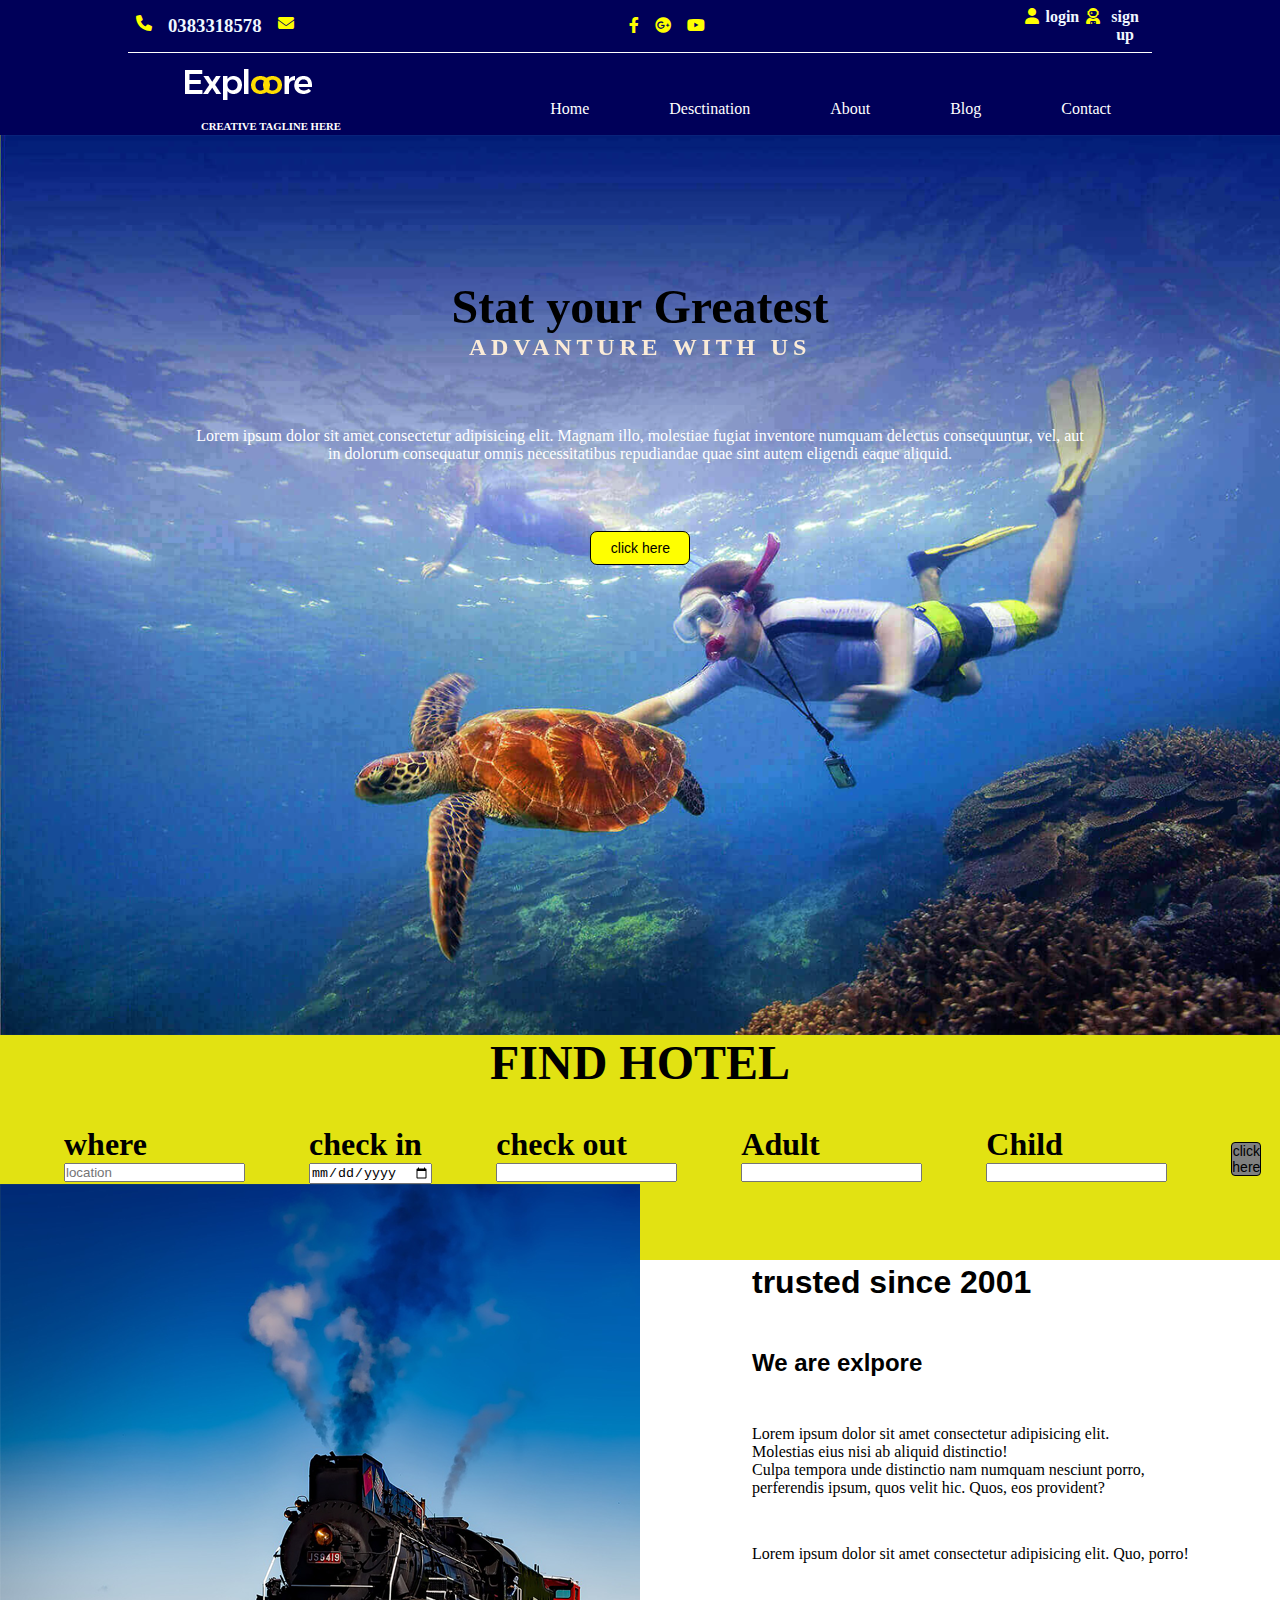
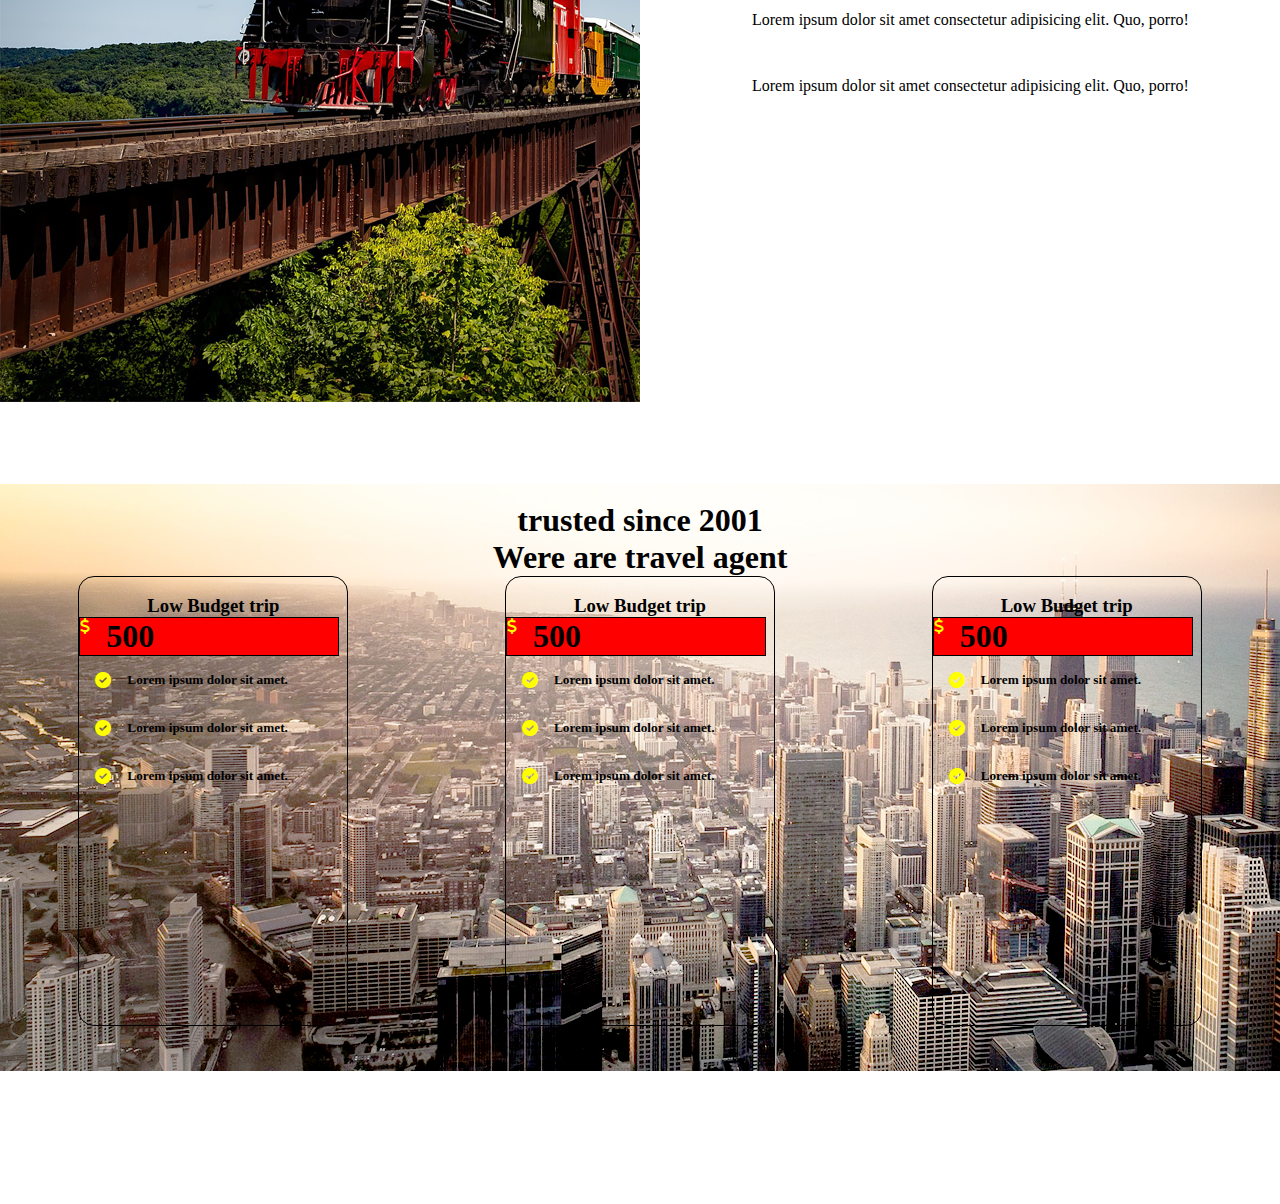
==== index.html @ 26b33b40 "premier projet" ====
<!DOCTYPE html>
<html lang="en">
<head>
    <meta charset="UTF-8">
    <meta name="viewport" content="width=device-width, initial-scale=1.0">
    <title>Agence du Voyage</title>
    <link rel="stylesheet" href="style .css" type="text/css">
    <link rel="stylesheet" href="font/css/all.css">
    <link rel="stylesheet" href="Aos/dist/aos.css">
</head>
<body>
    <nav>
        <div class="contenu1">
            <div class="mialy">
                <div class="une">
                    <i class="fas fa-phone "></i>
                    <h3 class="white">0383318578</h3>
                </div>
                <div class="une">
                    <i class="fas far fa-envelope "></i>
                    <h3 class="white"></h3>
                </div>
            </div>
            <div class="maily">
                <div class="une1">
                    <div class="element">
                        <ul class="nav-icons">
                            <li><i class="fab fab fa-facebook-f"></i></li>
                            <li><i class="fab fab fa-google-plus"></i></li>
                            <li><i class="fab fa-youtube"></i></li>
                        </ul>
                    </div>
                    <div class="logon">
                        <i class="fas fa-user"></i>
                        <h4>login</h4>
                        <i class="fas fa-user-astronaut"></i>
                        <h4>sign up</h4>
                    </div>
                </div>    
            </div>
        </div>
        <div class="bar-denaigation">
            <div class="logo">
                <img src="./images/logo.png" alt=""><br>
                <h6>CREATIVE TAGLINE HERE</h6>
            </div>
            <ul class="link">
                <li><a href="" class="link-oo">Home</a></li>
                <li><a href="" class="link-oo">Desctination</a></li>
                <li><a href="" class="link-oo">About</a></li>
                <li><a href="" class="link-oo">Blog</a></li>
                <li><a href="" class="link-oo">Contact</a></li>
            </ul>
        </div>
    </nav>
    <header>
        <div class="content">
        <div data-aos="zoom-in">
            <h1 class="head">Stat your Greatest</h1>
        </div>
        <div data-aos="fade-up-right">
            <h2 class="head-2">ADVANTURE WITH US</h2><br>
        </div>

            <p class="text">Lorem ipsum dolor sit amet consectetur adipisicing elit. Magnam illo, molestiae fugiat inventore numquam delectus consequuntur, vel, aut in dolorum consequatur omnis necessitatibus repudiandae quae sint autem eligendi eaque aliquid.</p>
            <button class="clik">click here</button>
        </div>
    </header>
<div class="section">
    <div class="title">
        <h1>FIND HOTEL</h1>
    </div><br><br>
    <div class="sous-titre">
        <div>
            <h1>where</h1>
            <input type="text" placeholder="location">
        </div>
        <div>
            <h1>check in</h1>
            <input type="date" name="" id="">
        </div>
        <div>
            <h1>check out</h1>
            <input type="datetime" name="" id="">
        </div>
        <div>
            <h1>Adult</h1>
            <input type="text" name="" id=""> 
        </div>
        <div>
            <h1>Child</h1>
            <input type="text" name="" id="">
        </div>
        <button class="click">click here</button>
    </div>
    <div class="par1">
        <div class="photo"></div>

        <div class="entier">
            <div class="tay">
            <h1 class="titr">trusted since 2001</h1>
            <h2 class="titr">We are exlpore</h2>
            <p>Lorem ipsum dolor sit amet consectetur adipisicing elit. <br> Molestias eius nisi ab aliquid distinctio! <br> Culpa tempora unde distinctio nam numquam nesciunt porro, <br> perferendis ipsum, quos velit hic. Quos, eos provident?</p>
            <p>Lorem ipsum dolor sit amet consectetur adipisicing elit. Quo, porro!</p>
               <p>Lorem ipsum dolor sit amet consectetur adipisicing elit. Quo, porro!</p>
               <p>Lorem ipsum dolor sit amet consectetur adipisicing elit. Quo, porro!</p>
            </div>
        </div>
    </div>
<section class="tsongy">
    <div class="zavatra"><br>
        <div class="logoo">
            <h1>trusted since 2001</h1>
            <h1>Were are travel agent</h1>
        </div>
        <div class="carre">
            <div class="zaza">
                <i class="fas fa- car"></i>
                <h3>Low Budget trip</h3>
                <div class="vola">
                    <i class="fas fas fa-dollar-sign"></i>
                    <h1>500</h1>
                </div>
                <div class="paragraphe">
                    <i class="fa-sharp-doutone fa-solid fa-circle-check"></i>
                    <h5>Lorem ipsum dolor sit amet.</h5>
                </div> 
                <div class="paragraphe">
                    <i class="fa-sharp-doutone fa-solid fa-circle-check"></i>
                    <h5>Lorem ipsum dolor sit amet.</h5>
                </div> 
                <div class="paragraphe">
                    <i class="fa-sharp-doutone fa-solid fa-circle-check"></i>
                    <h5>Lorem ipsum dolor sit amet.</h5>
                </div> 
                
            </div>
            <div class="zaza">
                <i class="fas fa- car"></i>
                <h3>Low Budget trip</h3>
                <div class="vola">
                    <i class="fas fas fa-dollar-sign"></i>
                    <h1>500</h1>
                </div>
                <div class="paragraphe">
                    <i class="fa-sharp-doutone fa-solid fa-circle-check"></i>
                    <h5>Lorem ipsum dolor sit amet.</h5>
                </div> 
                <div class="paragraphe">
                    <i class="fa-sharp-doutone fa-solid fa-circle-check"></i>
                    <h5>Lorem ipsum dolor sit amet.</h5>
                </div> 
                <div class="paragraphe">
                    <i class="fa-sharp-doutone fa-solid fa-circle-check"></i>
                    <h5>Lorem ipsum dolor sit amet.</h5>
                </div> 
                    
            </div>
            <div class="zaza">
                <i class="fas fa- car"></i>
                <h3>Low Budget trip</h3>
                <div class="vola">
                    <i class="fas fas fa-dollar-sign"></i>
                    <h1>500</h1>
                </div>
                <div class="paragraphe">
                    <i class="fa-sharp-doutone fa-solid fa-circle-check"></i>
                    <h5>Lorem ipsum dolor sit amet.</h5>
    
                </div> 
                <div class="paragraphe">
                    <i class="fa-sharp-doutone fa-solid fa-circle-check"></i>
                    <h5>Lorem ipsum dolor sit amet.</h5>
    
                </div> 
                <div class="paragraphe">
                    <i class="fa-sharp-doutone fa-solid fa-circle-check"></i>
                    <h5>Lorem ipsum dolor sit amet.</h5>
    
                </div> 
            </div>
        </div>
    </div>
</section>
    <script src="Aos/dist/aos.js"></script>
    <script>
        AOS.init();
    </script>
</body>
</html
---- style .css ----
*{
    margin: 0;
    padding: 0;
    box-sizing: border-box;
}
nav{
    background: #000059;
    height: 15vh;
    padding: 0 10% 0 10%;
}
h6{
    color: white;display: flex;
    padding: 1rem; 
    display: flex;
}
i{
    color: yellow;
    font-size: 1rem;
}
.contenu1{
    padding:0.5rem;
    display: flex;
    flex-direction: row;
    align-items: center;
    border-bottom: 1px solid white;
}
.mialy{
    display: flex;
    flex-direction: row;
    width: 50%;
    gap: 1rem;
}
.white{
    color: aliceblue;
}
.une{
    display: flex;
    flex-direction: row;
    gap: 1rem;
    text-align: center;
    justify-content: space-around;
}
.une1{
    display: flex;
    align-items: center;
    text-align: center;
}
.element{
    display: flex;
    justify-content: space-around;
}
.nav-icons{
    display: flex;
    align-items: center;
    list-style: none;
    gap: 1rem;
}
.logon{
    margin-left: 20rem;
    gap: 0.4rem;
    color: aliceblue;
    display: flex;
}
.bar-denaigation{
    padding: 0 4% 0 4%;
    display: flex;
    flex-direction: row;
    align-items: center;
}
.logo{
    align-items: center;
    flex-direction: row;
    width: 50%;
    padding: 1rem;
}

.link{
    display: flex;
    list-style: none;
    gap: 5rem;
}
.link-oo{
    color:white;
    text-decoration: none;
}
header{
    background: url(./images/h-bg.png) no-repeat;
    height: 100vh;
    background-blend-mode: darken;
    background-size: cover;
    background-position-y: 100%;
}
.content{
    align-items: center;
    padding: 9rem;
}
.head{
    text-align: center;
    font-size: 3rem;
    color: black;
}
.head-2{
    text-align: center;
    font-size: 1.5rem;
    letter-spacing: 0.3rem;
    color: antiquewhite;
}
.text{
    text-align: center;
    color: white;
}
.clik{
    width: 100px;
    height: 34px;
    border: none;
    background: yellow;
    font-size: 14px;
    border-radius: 7px;
    cursor: pointer;
    transition: 0.5rem;
    margin: 2% 45%;
   border: 1px solid black;
}
.clik:hover{
    background: transparent;
    transition: 0.5rem;
    color: aqua;
}
.section{
    background: rgb(226, 226, 18);
    height: 25vh;
}
.title{
    text-align: center;
    font-size: 1.5rem;
}
.sous-titre{
    display: flex;
    gap: 4rem;
    padding: 0 5%;
}
.par1{
    display: flex;
    gap: 2rem;
}
.photo{
    background: url(./images/sec-3-img-1.png) no-repeat;
    width: 50%;
    height: 100vh;
}
.titr{
    margin-top: 3rem;
    font-family: 'Gill Sans', 'Gill Sans MT', Calibri, 'Trebuchet MS', sans-serif;
    margin: 3rem;
}
.tay{
    padding: 2rem;
}
ul{
    list-style: none;
}
p{
    color: black;
    font-size: 1rem;
    margin: 3rem;
}
.click{
    width: 300px;
    height: 34px;
    border: none;
    background: grey;
    font-size: 14px;
    border-radius: 4px;
    cursor: pointer;
    margin-top: 1rem;
    transition: 0.5rem;
    border:1px solid black ;
}
.click:hover{
    background:yellow ;
    transition: 0.5rem;
}
section{
    text-align: center;
    background: url(./images/sec-5-bg.png) no-repeat;
    height: 80vh;
    
}
.carre{
    justify-content: space-around;
}
.zaza{
    border: 1px solid black;
    height: 50vh;
    width: 270px;
    border-radius: 1rem;
}

.carre{
    display: flex;
}
.vola{
    display: flex;
    gap: 1em;
    border: 1px solid black;
    background-color: red;
    width: 260px;
    margin-right: 3rem;
}
.paragraphe{
    display: flex;
    padding: 1rem;
    gap: 1em;
}
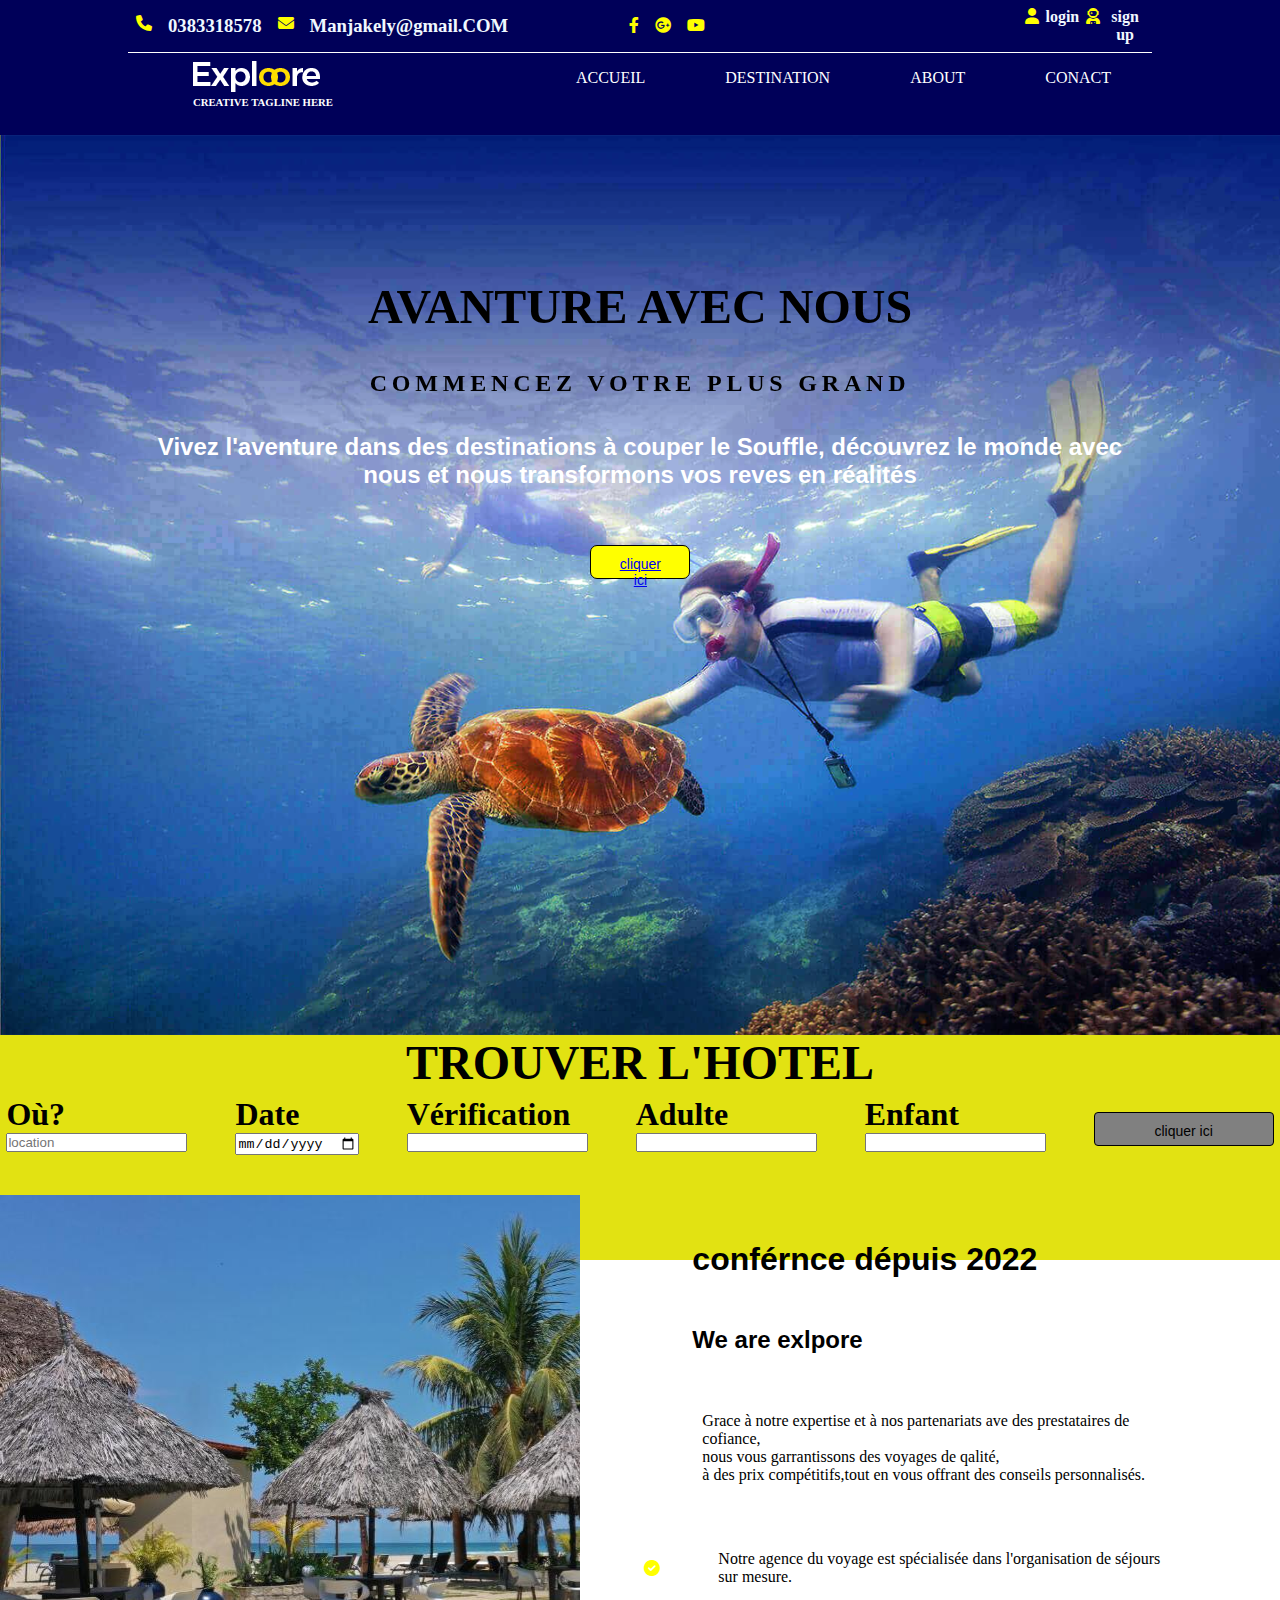
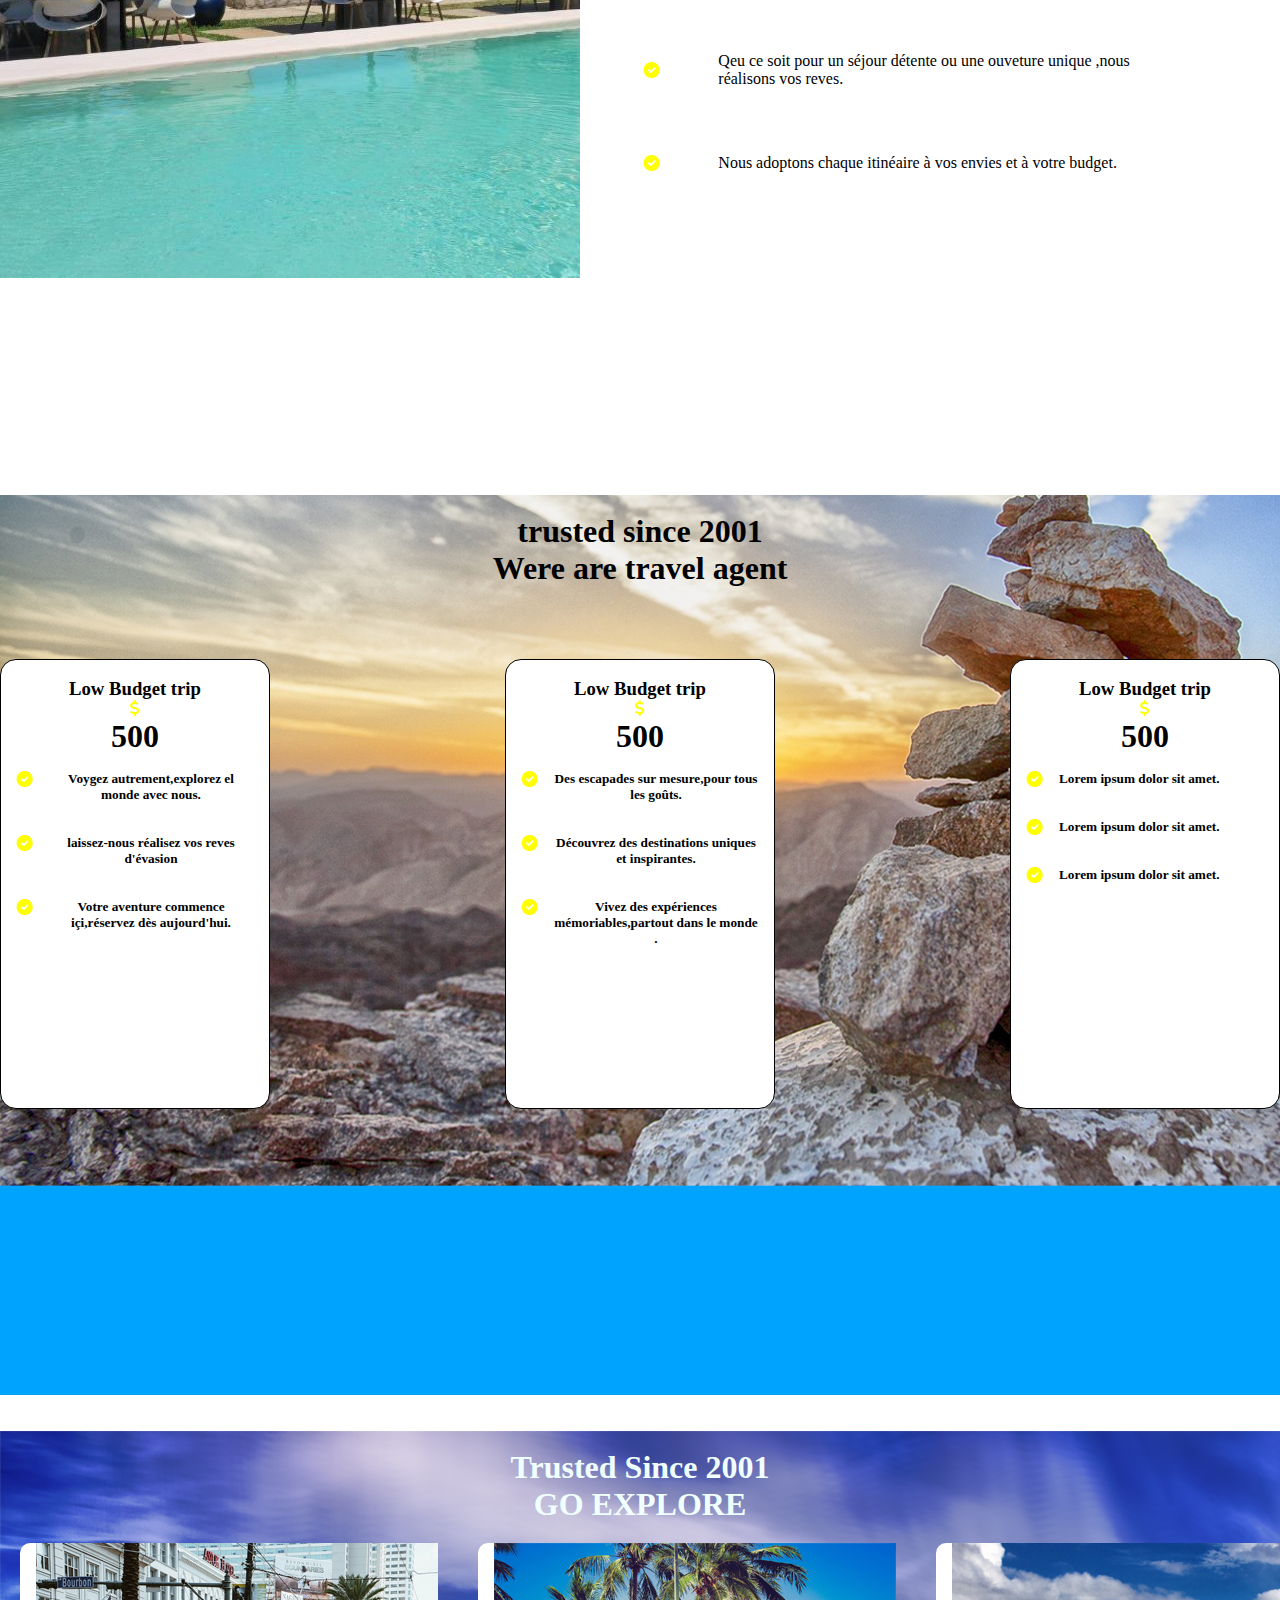
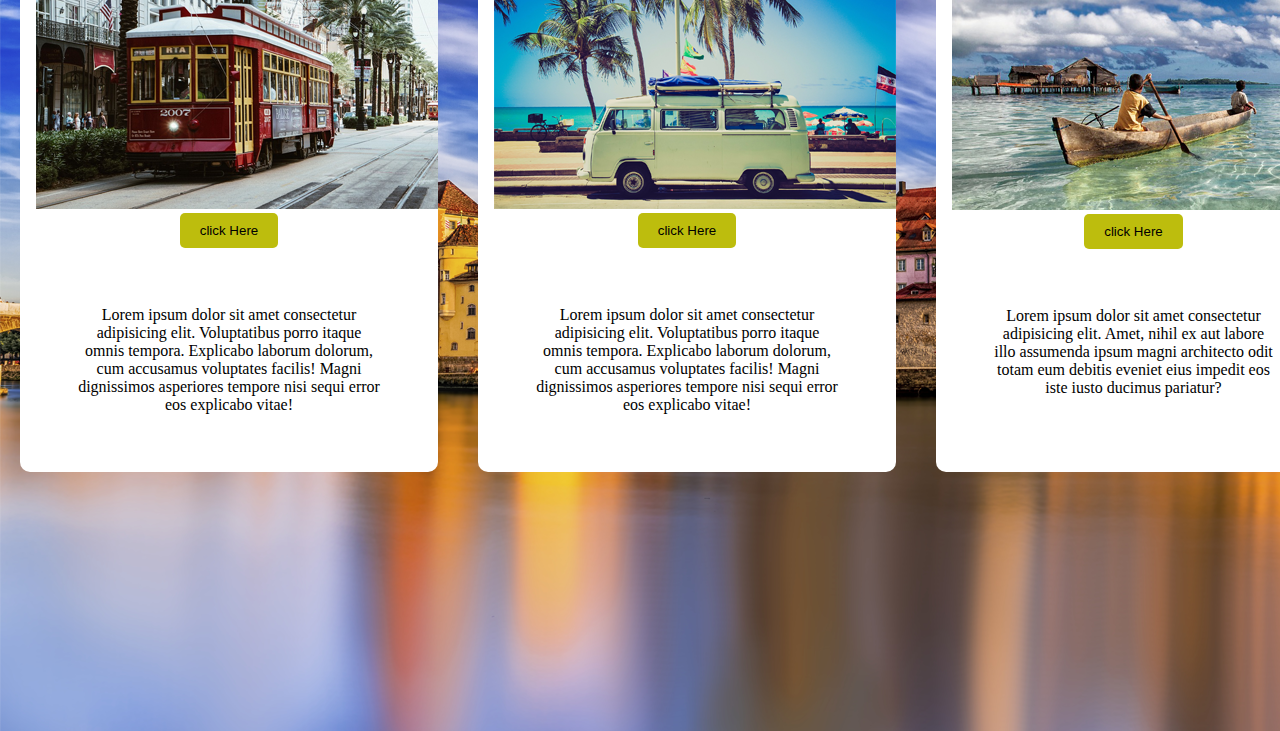
==== commit fb4d00f4: "projet" ====
--- a/index.html
+++ b/index.html
@@ -18,7 +18,7 @@
                 </div>
                 <div class="une">
                     <i class="fas far fa-envelope "></i>
-                    <h3 class="white"></h3>
+                    <h3 class="white">Manjakely@gmail.COM</h3>
                 </div>
             </div>
             <div class="maily">
@@ -42,79 +42,97 @@
         <div class="bar-denaigation">
             <div class="logo">
                 <img src="./images/logo.png" alt=""><br>
-                <h6>CREATIVE TAGLINE HERE</h6>
-            </div>
-            <ul class="link">
-                <li><a href="" class="link-oo">Home</a></li>
-                <li><a href="" class="link-oo">Desctination</a></li>
-                <li><a href="" class="link-oo">About</a></li>
-                <li><a href="" class="link-oo">Blog</a></li>
-                <li><a href="" class="link-oo">Contact</a></li>
-            </ul>
+                <h6 class="oo">CREATIVE TAGLINE HERE</h6>
+            </div>
+        
+           <div class="tt">
+               <ul class="link">
+                   <li><a href="" class="link-oo">ACCUEIL</a></li>
+                   <li><a href="destination.html" class="link-oo">DESTINATION</a></li>
+                   <li><a href="" class="link-oo">ABOUT</a></li>
+                   <li><a href="Contact.html" class="link-oo">CONACT</a></li>
+                </ul>
+            </div>
         </div>
     </nav>
-    <header>
-        <div class="content">
+ <header>
+    <div class="content">
         <div data-aos="zoom-in">
-            <h1 class="head">Stat your Greatest</h1>
-        </div>
+            <h1 class="head">AVANTURE AVEC NOUS</h1>
+        </div><br><br>
+
         <div data-aos="fade-up-right">
-            <h2 class="head-2">ADVANTURE WITH US</h2><br>
-        </div>
-
-            <p class="text">Lorem ipsum dolor sit amet consectetur adipisicing elit. Magnam illo, molestiae fugiat inventore numquam delectus consequuntur, vel, aut in dolorum consequatur omnis necessitatibus repudiandae quae sint autem eligendi eaque aliquid.</p>
-            <button class="clik">click here</button>
-        </div>
-    </header>
+            <h2 class="head-2">COMMENCEZ VOTRE PLUS GRAND</h2><br><br>
+        </div>
+            <h2 class="text">Vivez l'aventure dans des destinations à couper le Souffle,
+                découvrez le monde avec nous et nous transformons vos reves en réalités</h2><br><br>
+            <button class="clik"><a href="destination.html">cliquer ici</a></button>
+    </div>
+</header>
 <div class="section">
     <div class="title">
-        <h1>FIND HOTEL</h1>
-    </div><br><br>
-    <div class="sous-titre">
-        <div>
-            <h1>where</h1>
+        <h1>TROUVER L'HOTEL</h1>
+    </div>
+    <div class="sous-titre0">
+        <div>
+            <h1>Où?</h1>
             <input type="text" placeholder="location">
         </div>
         <div>
-            <h1>check in</h1>
+            <h1>Date</h1>
             <input type="date" name="" id="">
         </div>
         <div>
-            <h1>check out</h1>
+            <h1>Vérification</h1>
             <input type="datetime" name="" id="">
         </div>
         <div>
-            <h1>Adult</h1>
+            <h1>Adulte</h1>
             <input type="text" name="" id=""> 
         </div>
         <div>
-            <h1>Child</h1>
+            <h1>Enfant</h1>
             <input type="text" name="" id="">
         </div>
-        <button class="click">click here</button>
+        <button class="click">cliquer ici</button>
     </div>
     <div class="par1">
         <div class="photo"></div>
 
         <div class="entier">
-            <div class="tay">
-            <h1 class="titr">trusted since 2001</h1>
-            <h2 class="titr">We are exlpore</h2>
-            <p>Lorem ipsum dolor sit amet consectetur adipisicing elit. <br> Molestias eius nisi ab aliquid distinctio! <br> Culpa tempora unde distinctio nam numquam nesciunt porro, <br> perferendis ipsum, quos velit hic. Quos, eos provident?</p>
-            <p>Lorem ipsum dolor sit amet consectetur adipisicing elit. Quo, porro!</p>
-               <p>Lorem ipsum dolor sit amet consectetur adipisicing elit. Quo, porro!</p>
-               <p>Lorem ipsum dolor sit amet consectetur adipisicing elit. Quo, porro!</p>
-            </div>
-        </div>
-    </div>
-<section class="tsongy">
-    <div class="zavatra"><br>
+            <div class="sous-titre1">
+                <h1 class="titr">conférnce dépuis 2022</h1>
+                <h2 class="titr">We are exlpore</h2>
+            
+                <p>Grace à notre expertise et à nos partenariats ave des prestataires de cofiance,<br>
+                    nous vous garrantissons des voyages de qalité,<br>à des prix compétitifs,tout en vous offrant des conseils personnalisés.
+                <div class="sidecont">
+                    <div class="paragraphe2"> 
+                        <i class="fa-sharp-doutone fa-solid fa-circle-check"></i>
+                        <p>Notre agence du voyage est spécialisée dans l'organisation de séjours <br> sur mesure.</p>
+                    </div>
+                    <div class="paragraphe2"> 
+                    <i class="fa-sharp-doutone fa-solid fa-circle-check"></i>
+                    <p>Qeu ce soit pour un séjour détente ou une ouveture unique ,nous réalisons vos reves.</p>
+                    </div>
+                    <div class="paragraphe2"> 
+                    <i class="fa-sharp-doutone fa-solid fa-circle-check"></i>
+                    <p>Nous adoptons chaque itinéaire à vos envies et à votre budget.</p>
+                    </div>
+                </div>
+            </div>
+        </div>
+    </div>
+
+<section class="partie1">
+    <div class="objet"><br>
         <div class="logoo">
             <h1>trusted since 2001</h1>
             <h1>Were are travel agent</h1>
-        </div>
+        </div><br><br><br><br>
+
         <div class="carre">
-            <div class="zaza">
+            <div class="sous-titre3">
                 <i class="fas fa- car"></i>
                 <h3>Low Budget trip</h3>
                 <div class="vola">
@@ -123,19 +141,19 @@
                 </div>
                 <div class="paragraphe">
                     <i class="fa-sharp-doutone fa-solid fa-circle-check"></i>
-                    <h5>Lorem ipsum dolor sit amet.</h5>
-                </div> 
-                <div class="paragraphe">
-                    <i class="fa-sharp-doutone fa-solid fa-circle-check"></i>
-                    <h5>Lorem ipsum dolor sit amet.</h5>
-                </div> 
-                <div class="paragraphe">
-                    <i class="fa-sharp-doutone fa-solid fa-circle-check"></i>
-                    <h5>Lorem ipsum dolor sit amet.</h5>
+                    <h5>Voygez autrement,explorez el monde avec nous.</h5>
+                </div> 
+                <div class="paragraphe">
+                    <i class="fa-sharp-doutone fa-solid fa-circle-check"></i>
+                    <h5>laissez-nous réalisez vos reves d'évasion </h5>
+                </div> 
+                <div class="paragraphe">
+                    <i class="fa-sharp-doutone fa-solid fa-circle-check"></i>
+                    <h5>Votre aventure commence içi,réservez dès aujourd'hui.</h5>
                 </div> 
                 
             </div>
-            <div class="zaza">
+            <div class="sous-titre3">
                 <i class="fas fa- car"></i>
                 <h3>Low Budget trip</h3>
                 <div class="vola">
@@ -144,19 +162,19 @@
                 </div>
                 <div class="paragraphe">
                     <i class="fa-sharp-doutone fa-solid fa-circle-check"></i>
-                    <h5>Lorem ipsum dolor sit amet.</h5>
-                </div> 
-                <div class="paragraphe">
-                    <i class="fa-sharp-doutone fa-solid fa-circle-check"></i>
-                    <h5>Lorem ipsum dolor sit amet.</h5>
-                </div> 
-                <div class="paragraphe">
-                    <i class="fa-sharp-doutone fa-solid fa-circle-check"></i>
-                    <h5>Lorem ipsum dolor sit amet.</h5>
+                    <h5>Des escapades sur mesure,pour tous les goûts.</h5>
+                </div> 
+                <div class="paragraphe">
+                    <i class="fa-sharp-doutone fa-solid fa-circle-check"></i>
+                    <h5>Découvrez des destinations uniques et inspirantes.</h5>
+                </div> 
+                <div class="paragraphe">
+                    <i class="fa-sharp-doutone fa-solid fa-circle-check"></i>
+                    <h5>Vivez des expériences mémoriables,partout dans le monde .</h5>
                 </div> 
                     
             </div>
-            <div class="zaza">
+            <div class="sous-titre3">
                 <i class="fas fa- car"></i>
                 <h3>Low Budget trip</h3>
                 <div class="vola">
@@ -166,22 +184,68 @@
                 <div class="paragraphe">
                     <i class="fa-sharp-doutone fa-solid fa-circle-check"></i>
                     <h5>Lorem ipsum dolor sit amet.</h5>
-    
                 </div> 
                 <div class="paragraphe">
                     <i class="fa-sharp-doutone fa-solid fa-circle-check"></i>
                     <h5>Lorem ipsum dolor sit amet.</h5>
-    
                 </div> 
                 <div class="paragraphe">
                     <i class="fa-sharp-doutone fa-solid fa-circle-check"></i>
                     <h5>Lorem ipsum dolor sit amet.</h5>
-    
-                </div> 
-            </div>
-        </div>
-    </div>
-</section>
+                </div> 
+            </div>
+        </div>
+    </div>
+</section><br><br>
+
+<section class="partie2">
+    <div class="objet"><br>
+        <div class="logo3">
+            <h1>Trusted Since 2001</h1>
+            <h1>GO EXPLORE</h1>
+        </div>
+
+          <div class="carre1">
+
+                <div class="card">
+                    <div class="IMAGES">
+                        <img src="images/sec-8-img-1.png" alt="">
+                    </div>
+                    <button>click Here</button>
+                    <p>Lorem ipsum dolor sit amet consectetur adipisicing elit. Voluptatibus porro itaque omnis tempora. Explicabo laborum dolorum,
+                         cum accusamus voluptates facilis! Magni dignissimos 
+                         asperiores tempore nisi sequi error eos explicabo vitae!
+                         
+                         </p>
+                </div> 
+
+                <div class="card">
+                    <div class="IMAGES">
+                       <img src="images/sec-8-img-2.png" alt="">
+                    </div>
+                    <button>click Here</button>
+                    <p>Lorem ipsum dolor sit amet consectetur adipisicing elit. Voluptatibus porro itaque omnis tempora. Explicabo laborum dolorum,
+                        cum accusamus voluptates facilis! Magni dignissimos 
+                        asperiores tempore nisi sequi error eos explicabo vitae!
+                        </p>
+                </div> 
+
+                <div class="card">
+                    <div class="IMAGES">
+                      <img src="images/sec-7-img-3.png" alt="">
+                    </div>
+                    <button>click Here</button>
+                    <p>Lorem ipsum dolor sit amet consectetur adipisicing elit.
+                         Amet, nihil ex aut labore illo assumenda ipsum magni architecto odit totam eum debitis 
+                         eveniet eius impedit eos iste iusto ducimus pariatur?</p>
+                </div> 
+            </div>
+            
+
+           
+
+
+
     <script src="Aos/dist/aos.js"></script>
     <script>
         AOS.init();
--- a/style .css
+++ b/style .css
@@ -69,11 +69,16 @@
 }
 .logo{
     align-items: center;
-    flex-direction: row;
     width: 50%;
-    padding: 1rem;
-}
-
+    padding: .5rem;
+}
+img{
+    margin-left: 1em;
+}
+.oo{
+    margin-top: -1rem;
+    margin-right: 9rem;
+}
 .link{
     display: flex;
     list-style: none;
@@ -103,11 +108,13 @@
     text-align: center;
     font-size: 1.5rem;
     letter-spacing: 0.3rem;
-    color: antiquewhite;
+    color:black;
 }
 .text{
     text-align: center;
     color: white;
+    font-family: 'Trebuchet MS', 'Lucida Sans Unicode', 'Lucida Grande', 
+    'Lucida Sans', Arial, sans-serif;
 }
 .clik{
     width: 100px;
@@ -134,17 +141,22 @@
     text-align: center;
     font-size: 1.5rem;
 }
+.sous-titre0{
+    display: flex;
+    gap: 3rem;
+    padding: .5%;
+}
 .sous-titre{
-    display: flex;
-    gap: 4rem;
-    padding: 0 5%;
+    gap: 3rem;
+    padding: .5%;
 }
 .par1{
     display: flex;
     gap: 2rem;
 }
 .photo{
-    background: url(./images/sec-3-img-1.png) no-repeat;
+    margin-top: 2.1rem;
+    background: url(./images/nosy\ be\ é.jpg) no-repeat;
     width: 50%;
     height: 100vh;
 }
@@ -153,9 +165,10 @@
     font-family: 'Gill Sans', 'Gill Sans MT', Calibri, 'Trebuchet MS', sans-serif;
     margin: 3rem;
 }
-.tay{
+.sous-titre1{
     padding: 2rem;
 }
+
 ul{
     list-style: none;
 }
@@ -176,39 +189,367 @@
     transition: 0.5rem;
     border:1px solid black ;
 }
+
 .click:hover{
     background:yellow ;
     transition: 0.5rem;
 }
+
 section{
     text-align: center;
-    background: url(./images/sec-5-bg.png) no-repeat;
-    height: 80vh;
     
 }
-.carre{
-    justify-content: space-around;
-}
-.zaza{
+
+
+.sous-titre3{
     border: 1px solid black;
     height: 50vh;
     width: 270px;
     border-radius: 1rem;
+    background: white;
 }
 
 .carre{
     display: flex;
-}
-.vola{
+    color:black;
+    justify-content: space-between;
+    
+
+}
+section{
+    background: url(./images/sec-7-bg-2.png)no-repeat;
+    height: 100vh;
+    
+}
+
+.argent{
     display: flex;
     gap: 1em;
     border: 1px solid black;
-    background-color: red;
+    background-color: yellow;
     width: 260px;
     margin-right: 3rem;
 }
+
 .paragraphe{
     display: flex;
     padding: 1rem;
     gap: 1em;
 }
+
+.tt{
+    margin-bottom: 30px;
+}
+
+.sidecont{
+    width: 100%;
+    display: flex;
+    flex-direction: column;
+}  
+.paragraphe2{
+    display: flex;
+    align-items: center;
+    margin-top: -50px;
+    padding: -10px;
+    line-height: px;
+}
+.partie2{
+    text-align: center;
+    background:url(images/sec-8-bg.png) no-repeat;
+    height: 100vh;
+}
+.logo3{
+    font-family: 'Times New Roman', Times, serif;
+    color: azure;
+}
+
+.carre2{
+    display: flex;
+}
+.sous-titre2{
+    
+    height: 50vh;
+    width: 280px;
+    border-radius: 1rem;
+    background: white;
+    justify-content: space-between; 
+    width: 280px;
+    border-radius: 1rem; 
+}
+
+.card{
+    background-color: white;
+    border-radius: 10px;
+    box-shadow: 0px 2px 5px rgba(0, 0,0, 0);
+    width:110%;
+    text-align: center;
+    margin: 20px;
+}
+
+
+button{
+    background: rgb(189, 189, 13);
+    color: black;
+    border: none;
+    padding: 10px 20px;
+    border-radius: 5px;
+}
+p{
+    padding: 10px;
+}
+.carre1{
+    display: flex;
+    justify-content: space-between;
+}
+
+.IMAGESS{
+    width: 100%;
+    height: 40vh;
+    background-size: cover;
+    background: url(./images/sec-8-img-1.png) no-repeat;
+    /* margin-left: 1em;
+    border-top-left-radius: 10px;
+    border-top-right-radius: 10px; */
+    display: inline;
+}
+
+.information{
+   display: flex;
+   text-align: center;
+   justify-content: space-between;
+   font-size: 10;
+   padding: 150px;
+   margin-top: 0px;
+   background:url(./images/h-bg.png)no-repeat;
+   
+} 
+
+.HH{
+    text-align: center;
+    padding:1.5rem;
+    color:green;
+    background-color: aqua;
+}
+.EE{
+    text-align: center;
+}
+.nosybe{
+
+    background:url(./sary/nosy.jpg)no-repeat;
+    color: aliceblue;
+    height: 100vh;
+    background-blend-mode: darken;
+    background-size: cover;
+}
+.txt{
+
+    color: white;
+    font-family: 'Trebuchet MS', 'Lucida Sans Unicode', 'Lucida Grande', 
+    'Lucida Sans', Arial, sans-serif;
+    padding: 200px;
+}
+
+
+.sar{
+    width: 550px;
+    height: 60vh;
+    display: flex;
+    justify-content: space-between;
+    margin: 40px;
+    padding-left: 50px;
+    
+}
+.ph{
+    font-family: 'Segoe UI', Tahoma, 
+    Geneva, Verdana, sans-serif;
+    text-align: center;
+    background: url(./images/sec-8-bg.png)no-repeat;
+    color: aliceblue;
+}
+.Majuga{
+    display: flex;
+    background: aqua;
+}
+.noo{
+    border-radius: 112px;
+
+    
+}
+.menu-gl{
+    display: flex;
+    grid-template-columns: 1fr 2fr;
+    background:url(./images/sec-8-bg.png)no-repeat;
+    justify-content: space-between;
+    box-shadow: inset;
+    height: 100vh;
+}
+.s{
+    border-radius: 2px;
+    width: 350px;
+    height: 70vh;
+    border: 1px solid black;
+    margin-top: 2rem;
+    padding: 1rem;
+    background: url(./images/nosy\ be.jpg) no-repeat;
+
+}
+.lk{
+    height: 35vh;
+    border-radius: 20px;
+    border: 2px solid white;
+    padding: 3rem 1rem;
+    background: url(./sary/ruins-of-manda\ fort.jpg)no-repeat;
+    background-size: cover;
+}
+.ll{
+    height: 35vh;
+    border-radius: 20px;
+    border: 2px solid white;
+    padding: 3rem 1rem;
+    background: url(./sary/joli\ ampefy.jpg)no-repeat;
+    background-size: cover;
+}
+.lm{
+    height: 35vh;
+    border-radius: 20px;
+    border: 2px solid wheat;
+    padding: 3rem 1rem;
+    background: url(./sary/bab.webp)no-repeat;
+    background-size: cover;
+}
+.sdd{
+    margin-left: 0.2rem;
+    font-family: Cambria, Cochin, Georgia, Times, 
+    'Times New Roman', serif;
+    color:antiquewhite;
+}
+.division{
+    display: flex;
+    margin: 0.5rem;
+    justify-content: space-between;
+}
+.entete{
+    text-align: center;
+    font-family: Cambria, Cochin, Georgia, Times,
+     'Times New Roman', serif;
+    text-decoration: dashed;
+}
+.toli{
+    display: flex;
+}
+.sa{
+    /* display: flex; */
+    gap: 1rem;
+}
+
+
+.destination {
+    background-color: #004080;
+    color: #fff;
+    padding: 0.5rem;
+    text-align: center;
+    transition: transform 0.5s ease-in-out;
+}
+
+.si {
+    font-size: 2.5rem;
+    margin-bottom: 1rem;
+}
+
+.rr {
+    font-size: 1.2rem;
+    font-weight: 300;
+    color: white;
+}
+
+/* Destinations */
+.destinations {
+    padding: 3rem 5%;
+    background: white;
+    /* background: black; */
+    height: 170vh;
+}
+
+.destinations h2 {
+    text-align: center;
+    font-size: 2rem;
+    color: #333;
+    margin-bottom: 2rem;
+}
+
+.destination-grid {
+    display: grid;
+    grid-template-columns: repeat(auto-fit, minmax(250px, 1fr));
+    gap: 2rem;
+}
+
+.destination-item {
+    border: 1px solid #ddd;
+    border-radius: 8px;
+    overflow: hidden;
+    box-shadow: 0 4px 8px rgba(0, 0, 0, 0.1);
+    transition: transform 0.3s ease-in-out;
+}
+
+.destination-item:hover {
+    transform: scale(1.05);
+}
+
+.destination-item img {
+    width: 100%;
+    height: 200px;
+    object-fit: cover;
+}
+
+.destination-item h3 {
+    padding: 1rem;
+    font-size: 1.5rem;
+    color: #004080;
+}
+
+.destination-item p {
+    padding: 0 1rem 1rem;
+    color: #555;
+    font-size: 1rem;
+    line-height: 1.5;
+}
+
+.price {
+    display: block;
+    font-size: 1.2rem;
+    font-weight: bold;
+    color: #ff6600;
+    padding: 0 1rem 1rem;
+    text-align: right;
+}
+
+/* Pied de page */
+/* Style des boutons dans les destinations */
+.destination-actions {
+    display: flex;
+    justify-content: space-between;
+    padding: 1rem;
+}
+
+.btn-book, .btn-info {
+    text-decoration: none;
+    padding: 0.8rem 1.5rem;
+    background-color: #ff6600; /* Couleur pour "Réservez maintenant" */
+    color: white;
+    border-radius: 5px;
+    font-weight: bold;
+    transition: background-color 0.3s;
+}
+
+.btn-book:hover, .btn-info:hover {
+    background-color: #e65c00;
+}
+
+.btn-info {
+    background-color: #004080; /* Couleur pour "Plus d'infos" */
+}
+
+.btn-info:hover {
+    background-color: #003366;
+}
+
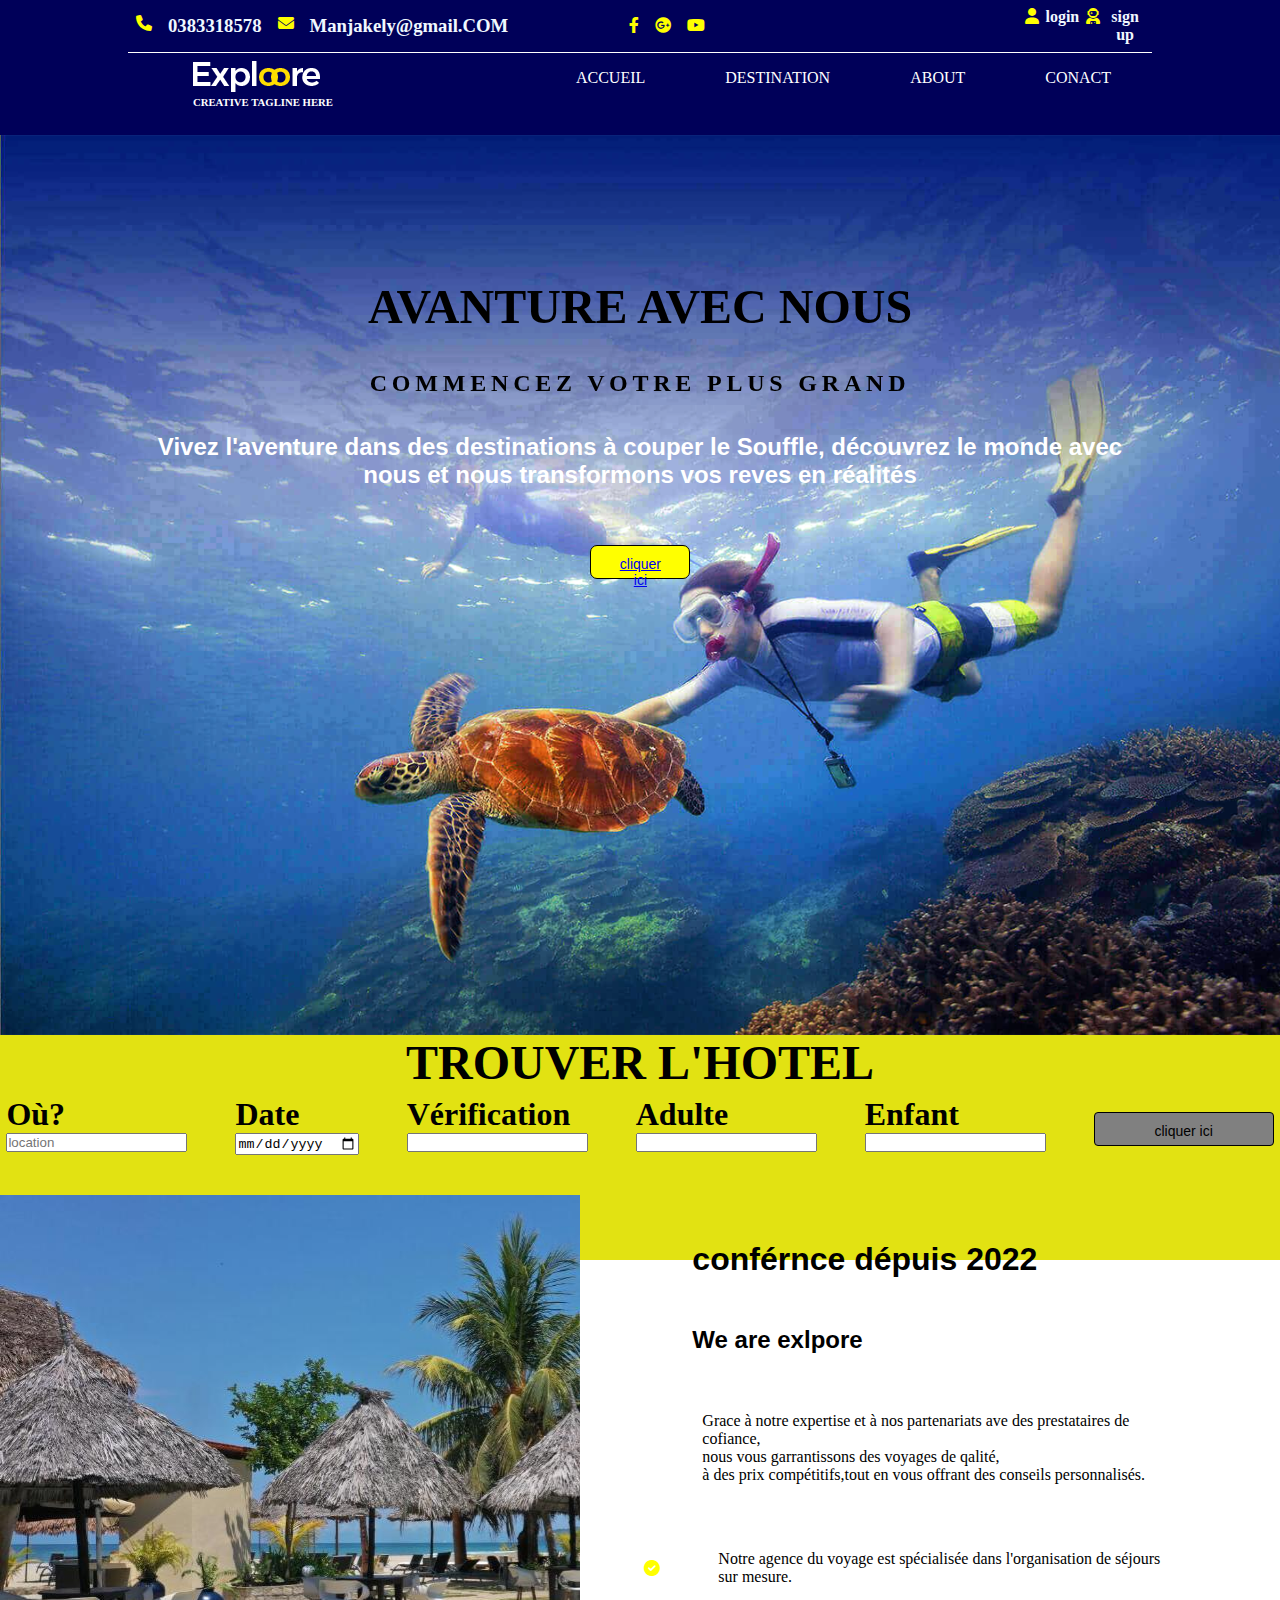
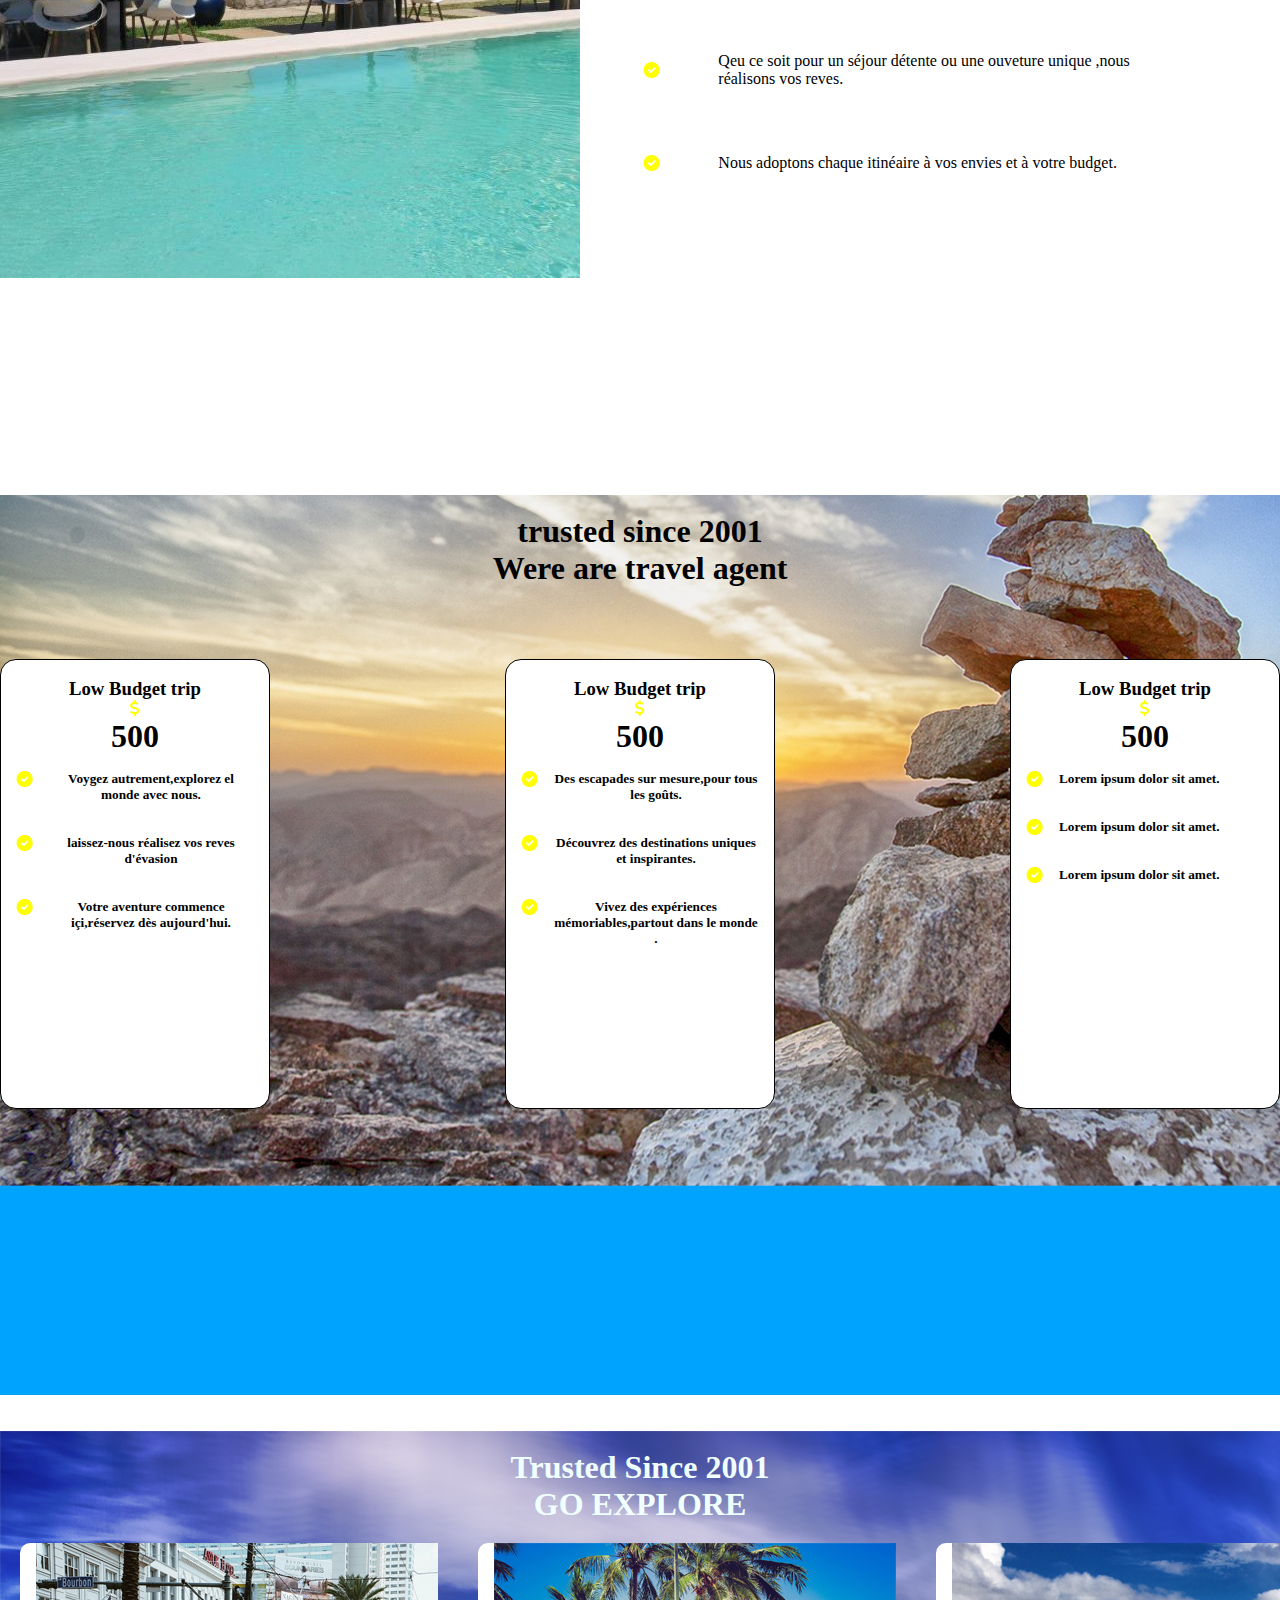
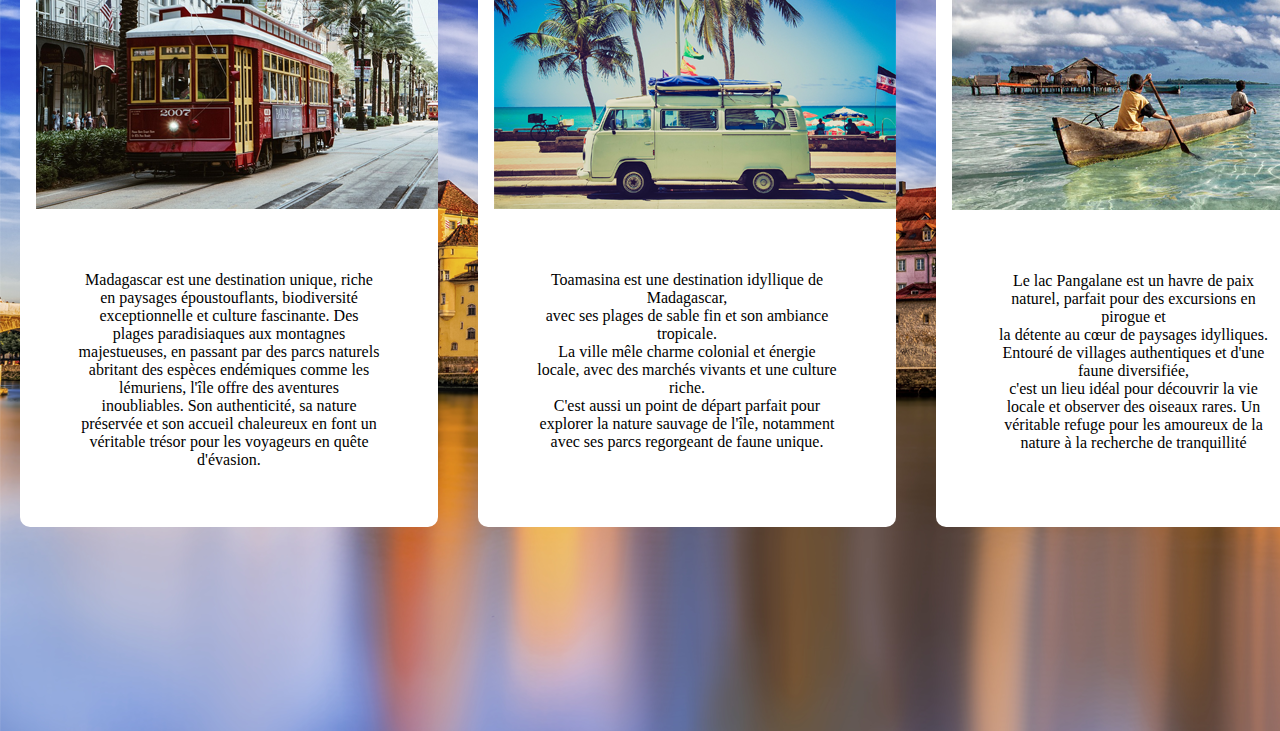
==== commit 451486e6: "deuxième modofication" ====
--- a/index.html
+++ b/index.html
@@ -210,34 +210,33 @@
                 <div class="card">
                     <div class="IMAGES">
                         <img src="images/sec-8-img-1.png" alt="">
-                    </div>
-                    <button>click Here</button>
-                    <p>Lorem ipsum dolor sit amet consectetur adipisicing elit. Voluptatibus porro itaque omnis tempora. Explicabo laborum dolorum,
-                         cum accusamus voluptates facilis! Magni dignissimos 
-                         asperiores tempore nisi sequi error eos explicabo vitae!
-                         
-                         </p>
+                     </div>   
+                    <p>Madagascar est une destination unique, riche en paysages époustouflants, biodiversité exceptionnelle et culture fascinante. Des plages paradisiaques aux montagnes majestueuses, en passant par des parcs naturels abritant des espèces endémiques comme les lémuriens, l'île offre des aventures inoubliables.
+                         Son authenticité, sa nature préservée et son accueil chaleureux en font un véritable trésor pour les voyageurs en quête d'évasion. </p>
                 </div> 
 
                 <div class="card">
                     <div class="IMAGES">
                        <img src="images/sec-8-img-2.png" alt="">
                     </div>
-                    <button>click Here</button>
-                    <p>Lorem ipsum dolor sit amet consectetur adipisicing elit. Voluptatibus porro itaque omnis tempora. Explicabo laborum dolorum,
-                        cum accusamus voluptates facilis! Magni dignissimos 
-                        asperiores tempore nisi sequi error eos explicabo vitae!
-                        </p>
+                    <p>Toamasina est une destination idyllique de Madagascar,
+                        <br> avec ses plages de sable fin et son ambiance tropicale.
+                        <br> La ville mêle charme colonial et énergie locale, avec des marchés vivants
+                         et une culture riche. <br>
+                        C'est aussi un point de départ parfait pour explorer la nature sauvage de l'île,
+                         notamment avec ses parcs regorgeant de faune unique. </p>
                 </div> 
 
                 <div class="card">
                     <div class="IMAGES">
                       <img src="images/sec-7-img-3.png" alt="">
                     </div>
-                    <button>click Here</button>
-                    <p>Lorem ipsum dolor sit amet consectetur adipisicing elit.
-                         Amet, nihil ex aut labore illo assumenda ipsum magni architecto odit totam eum debitis 
-                         eveniet eius impedit eos iste iusto ducimus pariatur?</p>
+                    <p>Le lac Pangalane est un havre de paix naturel, 
+                        parfait pour des excursions en pirogue et <br>la détente au cœur de paysages idylliques. <br>
+                         Entouré de villages authentiques et d'une faune diversifiée, <br> 
+                        c'est un lieu idéal pour découvrir la vie locale et observer des oiseaux rares.
+                         Un véritable refuge pour les amoureux de 
+                         la nature à la recherche de tranquillité</p>
                 </div> 
             </div>
             
--- a/style .css
+++ b/style .css
@@ -278,12 +278,13 @@
 }
 
 .card{
-    background-color: white;
+    background-color:white;
     border-radius: 10px;
     box-shadow: 0px 2px 5px rgba(0, 0,0, 0);
     width:110%;
     text-align: center;
     margin: 20px;
+    display: inline-block;
 }
 
 
@@ -304,13 +305,13 @@
 
 .IMAGESS{
     width: 100%;
-    height: 40vh;
+    height: 4vh;
     background-size: cover;
     background: url(./images/sec-8-img-1.png) no-repeat;
     /* margin-left: 1em;
     border-top-left-radius: 10px;
     border-top-right-radius: 10px; */
-    display: inline;
+    display:flex;
 }
 
 .information{
@@ -320,10 +321,7 @@
    font-size: 10;
    padding: 150px;
    margin-top: 0px;
-   background:url(./images/h-bg.png)no-repeat;
-   
 } 
-
 .HH{
     text-align: center;
     padding:1.5rem;
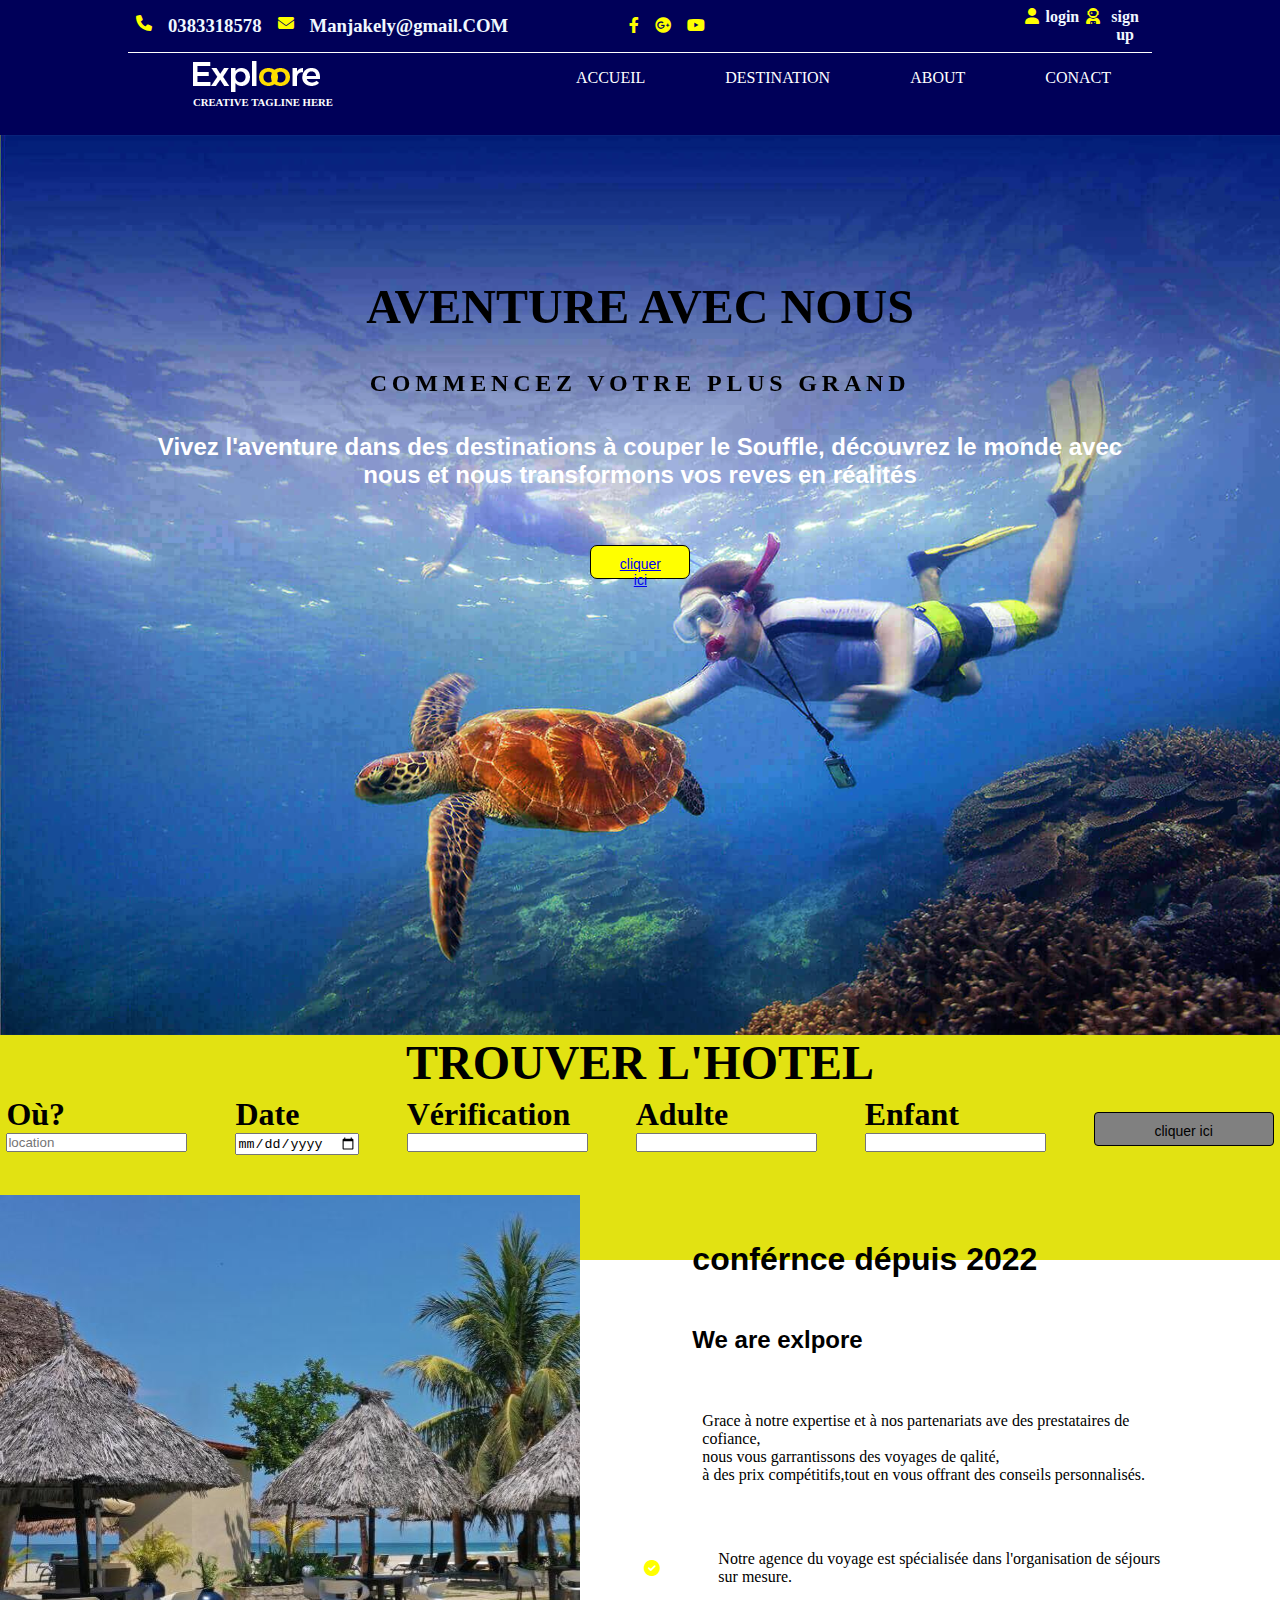
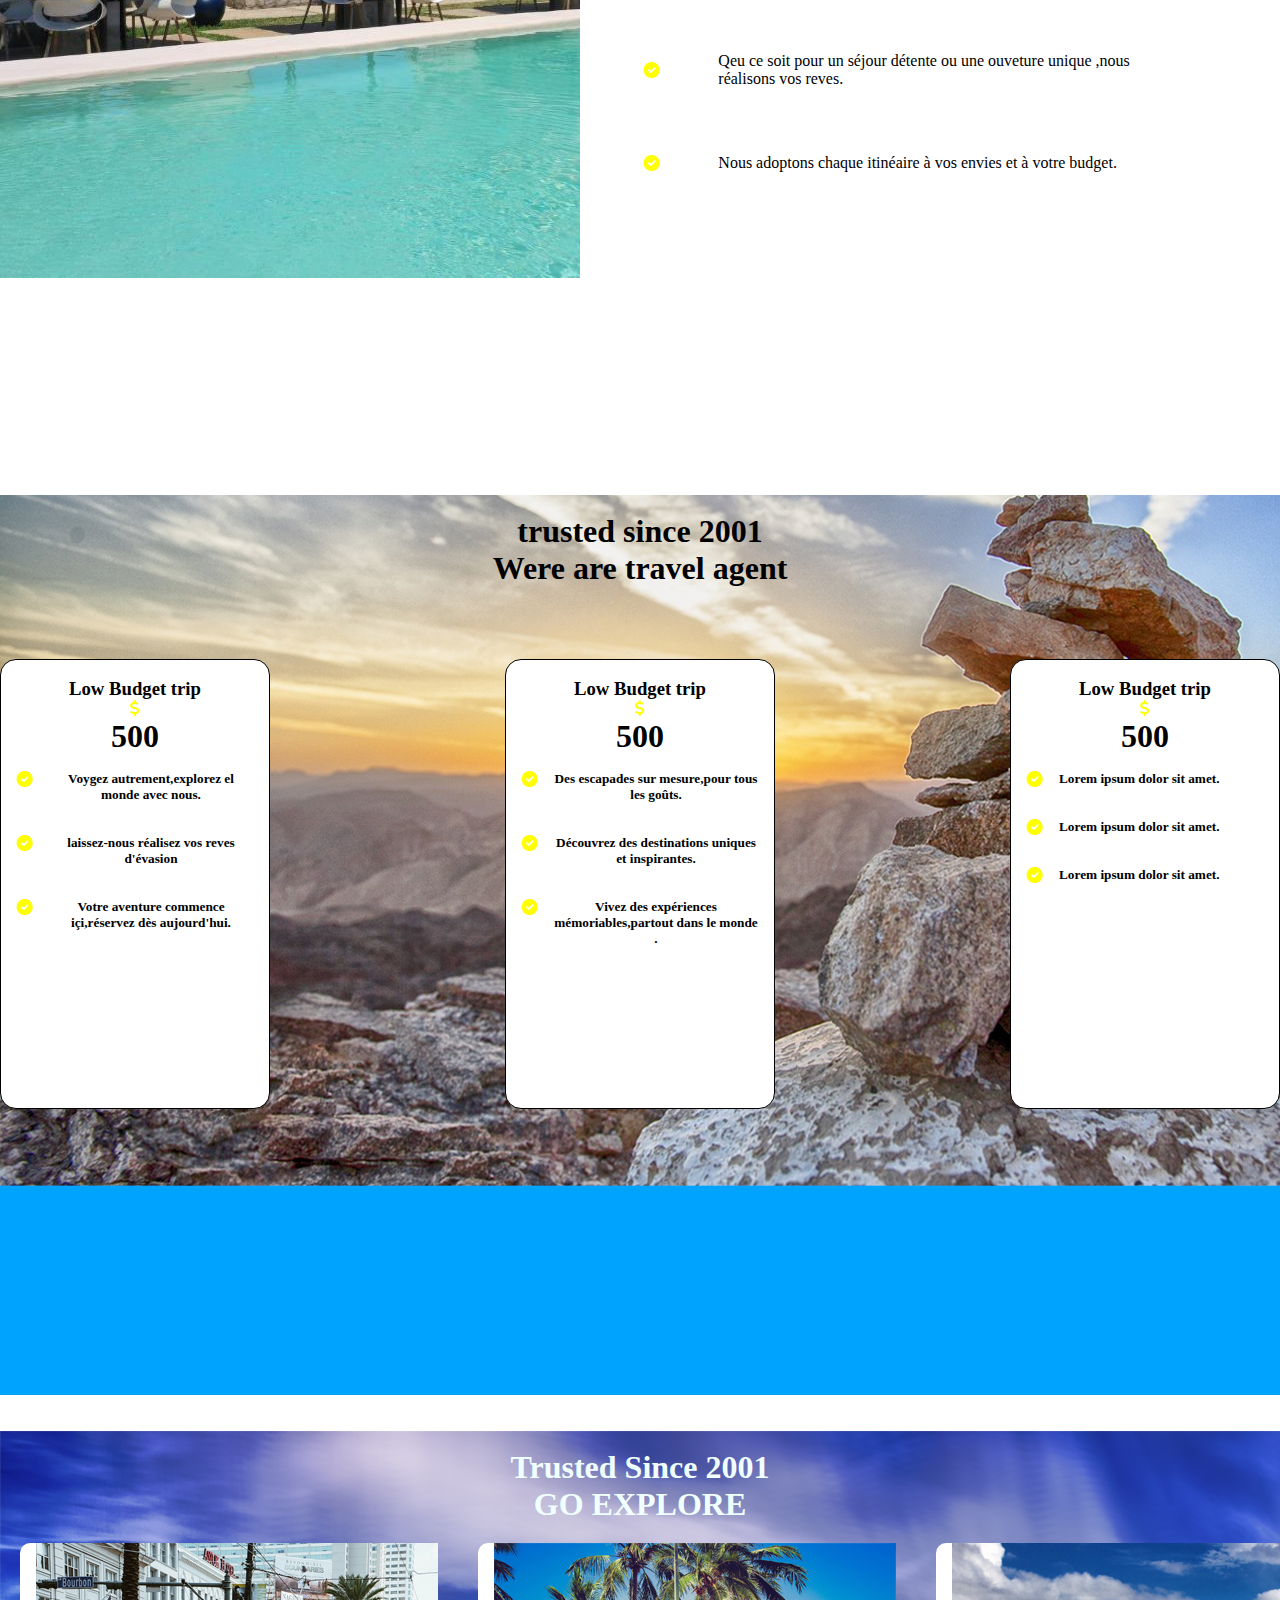
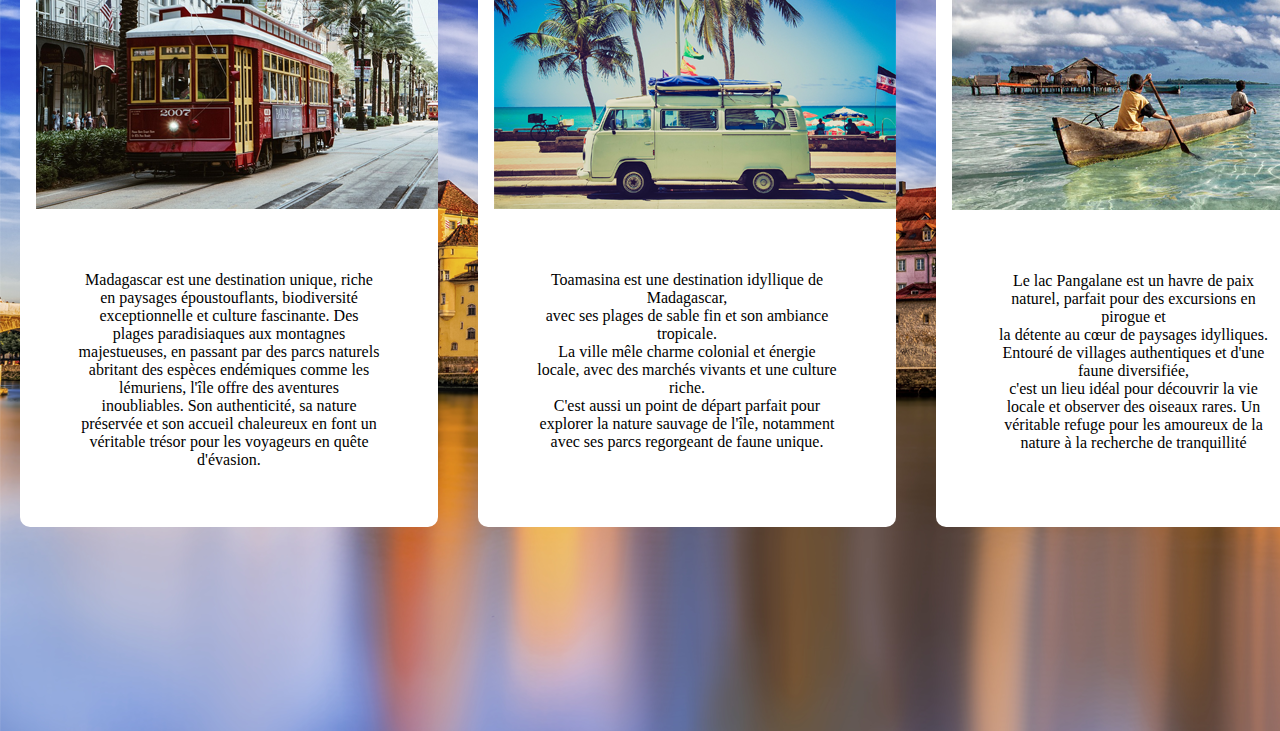
==== commit bae4d894: "troisième modification" ====
--- a/index.html
+++ b/index.html
@@ -49,7 +49,7 @@
                <ul class="link">
                    <li><a href="" class="link-oo">ACCUEIL</a></li>
                    <li><a href="destination.html" class="link-oo">DESTINATION</a></li>
-                   <li><a href="" class="link-oo">ABOUT</a></li>
+                   <li><a href="About.html" class="link-oo">ABOUT</a></li>
                    <li><a href="Contact.html" class="link-oo">CONACT</a></li>
                 </ul>
             </div>
@@ -58,7 +58,7 @@
  <header>
     <div class="content">
         <div data-aos="zoom-in">
-            <h1 class="head">AVANTURE AVEC NOUS</h1>
+            <h1 class="head">AVENTURE AVEC NOUS</h1>
         </div><br><br>
 
         <div data-aos="fade-up-right">
--- a/style .css
+++ b/style .css
@@ -312,6 +312,7 @@
     border-top-left-radius: 10px;
     border-top-right-radius: 10px; */
     display:flex;
+    margin-right: 2px;
 }
 
 .information{
@@ -550,4 +551,58 @@
 .btn-info:hover {
     background-color: #003366;
 }
-
+.têtê h1{
+    text-align: center;
+    font-family: 'Gill Sans', 'Gill Sans MT', Calibri,
+     'Trebuchet MS', sans-serif; 
+}
+.voyage{
+
+}
+.s-titre{
+    padding: 2rem;
+}
+.se{
+    margin-top: -2rem;
+}
+.remarque{
+    text-align: center;
+    margin-top: -3rem;
+}
+.s-titre2{
+    text-align: center;
+    margin-top: -1rem;
+}
+.se2{
+    margin-top: -0.5rem;
+}
+.s3{
+    margin-top: -0.5rem;
+}
+.détails{
+    text-align: center;
+}
+.se4{
+    margin-top: -0.5rem;
+}
+.s5{
+    margin-top: -0.5rem;
+}
+.hébergement{
+    text-align: center;
+}
+.s6{
+    margin-top: -0.5rem;
+}
+.s7{
+    margin-top: -0.5rem;
+}
+.condition{
+    text-align: center;
+}
+.s8{
+    margin-top: -0.5rem;
+}
+.s9{
+    margin-top: -0.5rem;
+}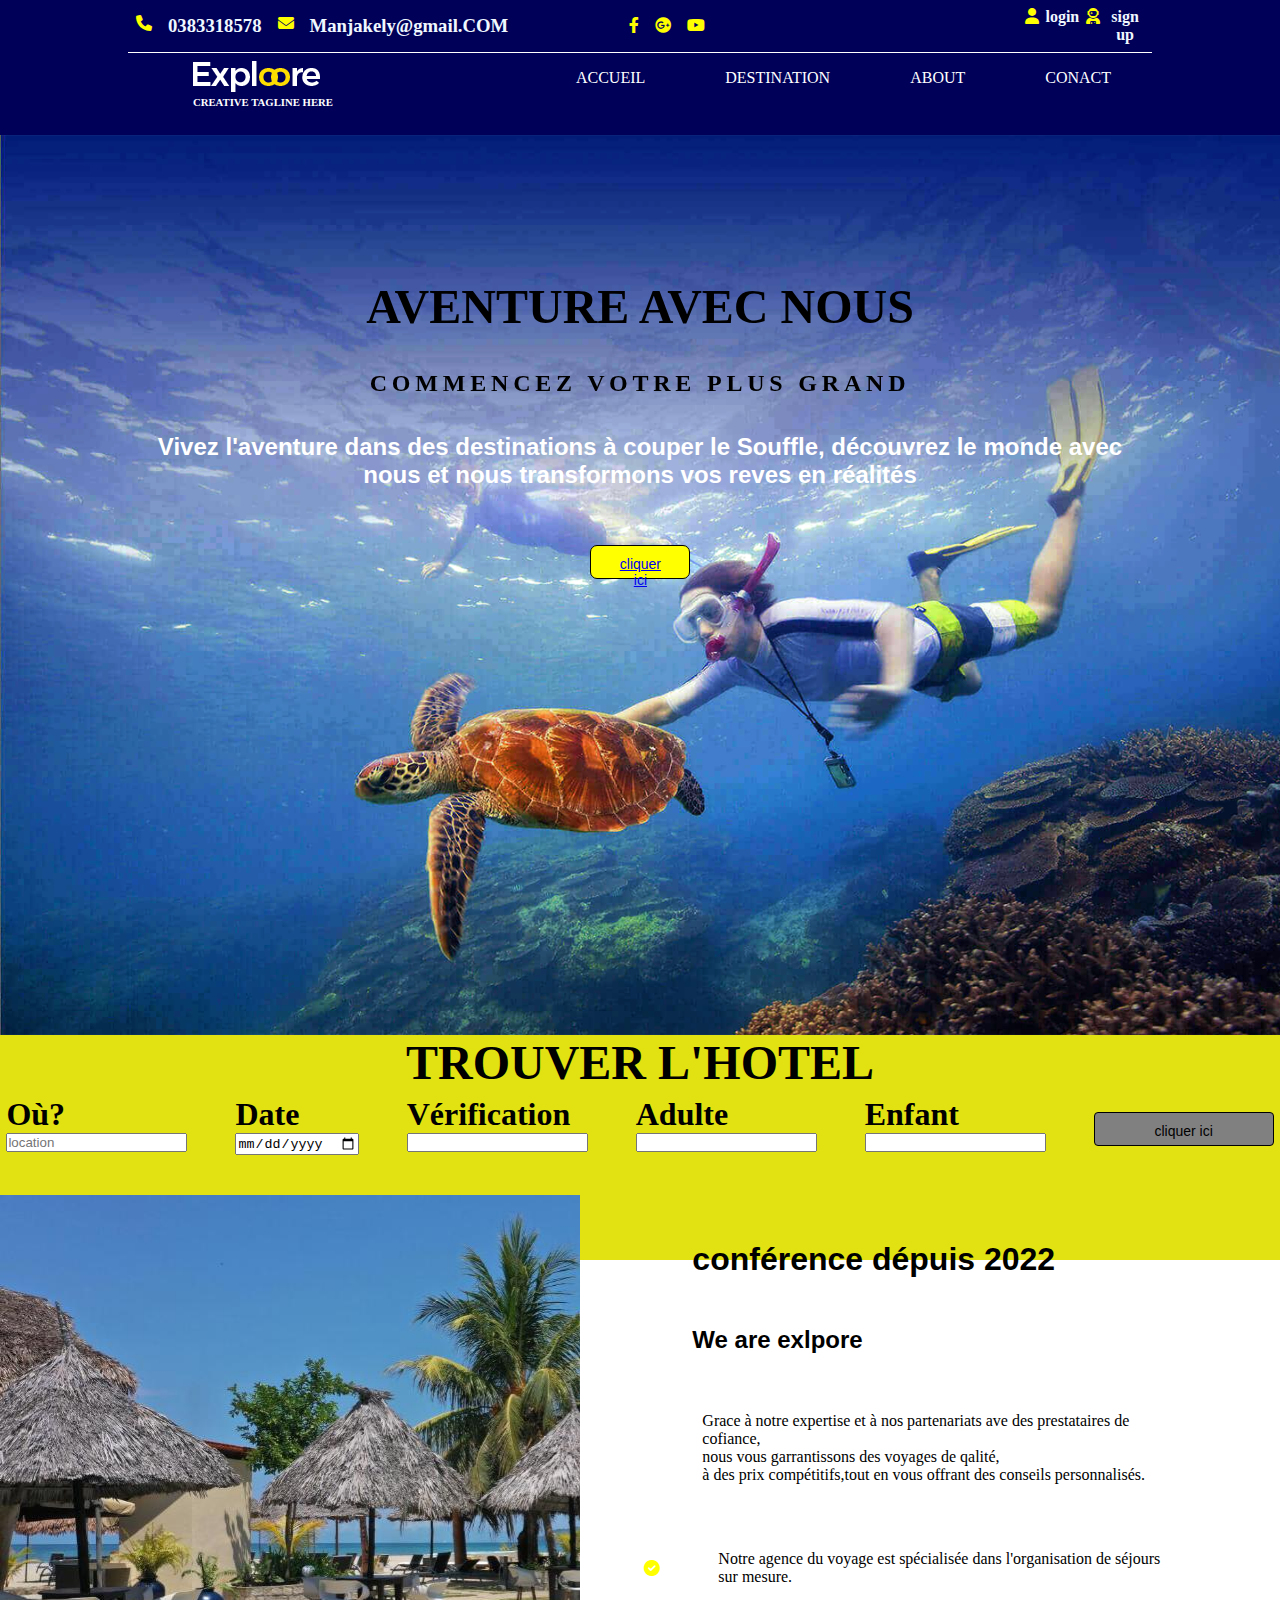
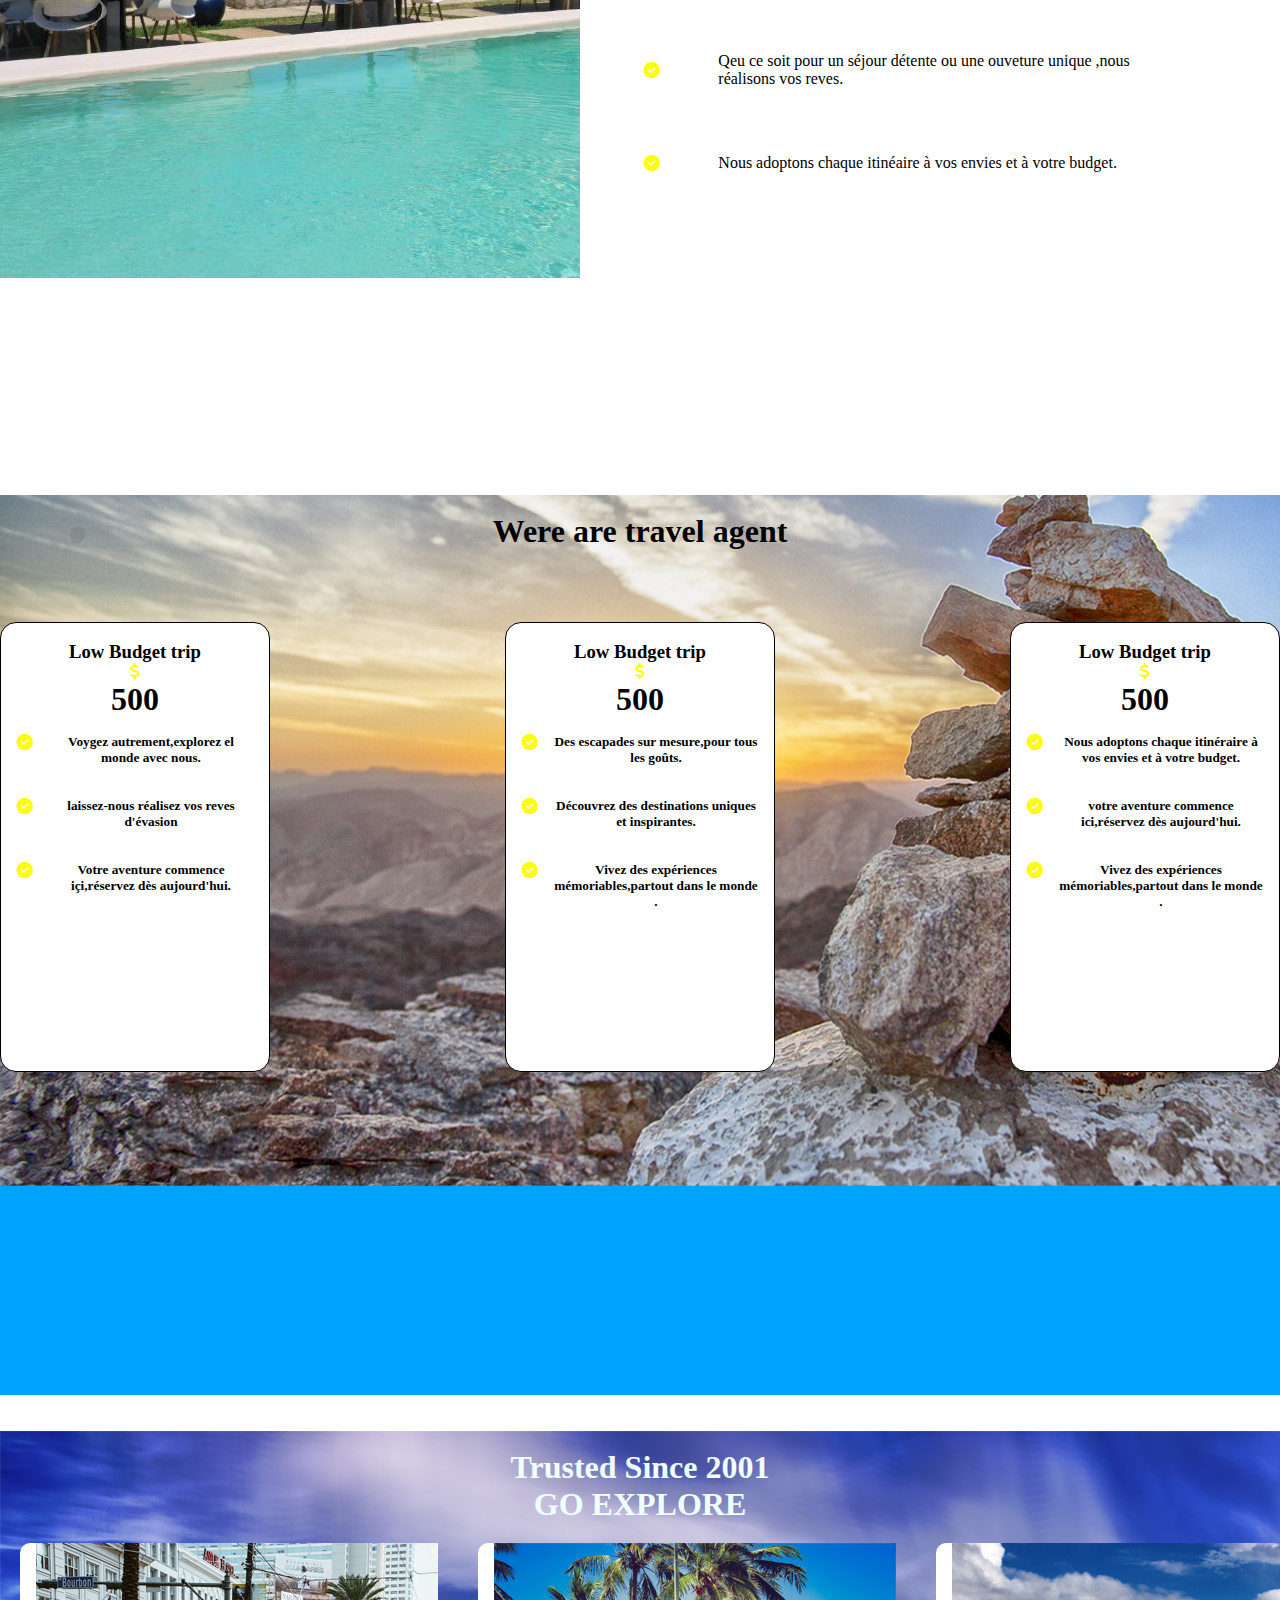
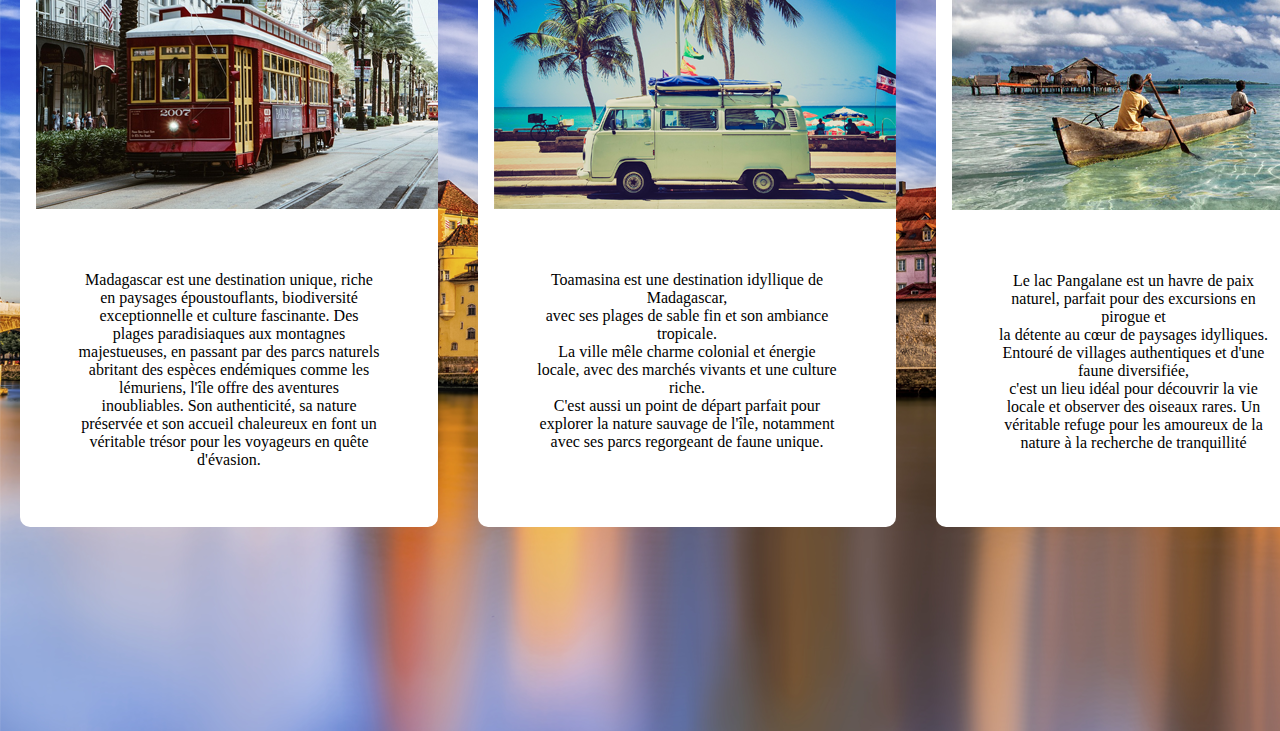
==== commit a8e17662: "4ème modification" ====
--- a/index.html
+++ b/index.html
@@ -101,7 +101,7 @@
 
         <div class="entier">
             <div class="sous-titre1">
-                <h1 class="titr">conférnce dépuis 2022</h1>
+                <h1 class="titr">conférence dépuis 2022</h1>
                 <h2 class="titr">We are exlpore</h2>
             
                 <p>Grace à notre expertise et à nos partenariats ave des prestataires de cofiance,<br>
@@ -127,7 +127,7 @@
 <section class="partie1">
     <div class="objet"><br>
         <div class="logoo">
-            <h1>trusted since 2001</h1>
+            <h1></h1>
             <h1>Were are travel agent</h1>
         </div><br><br><br><br>
 
@@ -183,15 +183,15 @@
                 </div>
                 <div class="paragraphe">
                     <i class="fa-sharp-doutone fa-solid fa-circle-check"></i>
-                    <h5>Lorem ipsum dolor sit amet.</h5>
-                </div> 
-                <div class="paragraphe">
-                    <i class="fa-sharp-doutone fa-solid fa-circle-check"></i>
-                    <h5>Lorem ipsum dolor sit amet.</h5>
-                </div> 
-                <div class="paragraphe">
-                    <i class="fa-sharp-doutone fa-solid fa-circle-check"></i>
-                    <h5>Lorem ipsum dolor sit amet.</h5>
+                    <h5>Nous adoptons chaque itinéraire à vos envies et à votre budget.</h5>
+                </div> 
+                <div class="paragraphe">
+                    <i class="fa-sharp-doutone fa-solid fa-circle-check"></i>
+                    <h5>votre aventure commence ici,réservez dès aujourd'hui.</h5>
+                </div> 
+                <div class="paragraphe">
+                    <i class="fa-sharp-doutone fa-solid fa-circle-check"></i>
+                    <h5>Vivez des expériences mémoriables,partout dans le monde .</h5>
                 </div> 
             </div>
         </div>
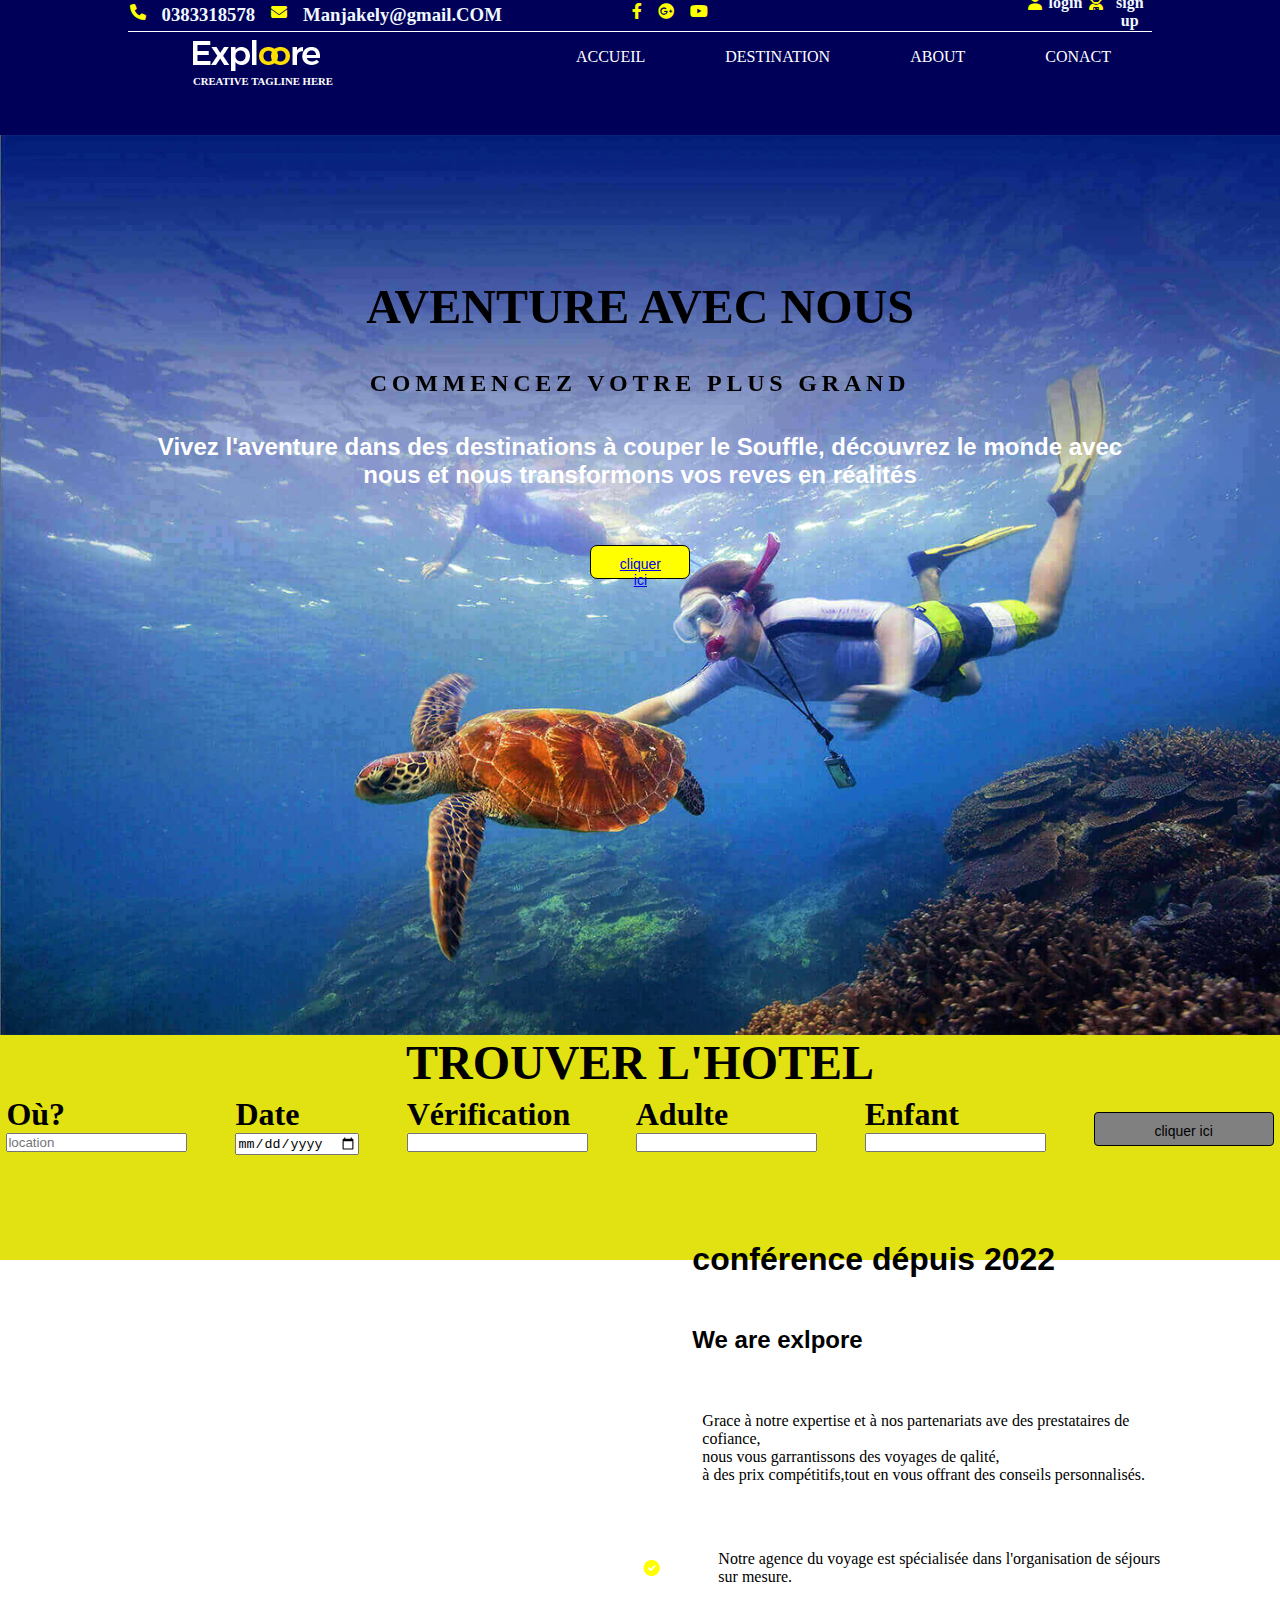
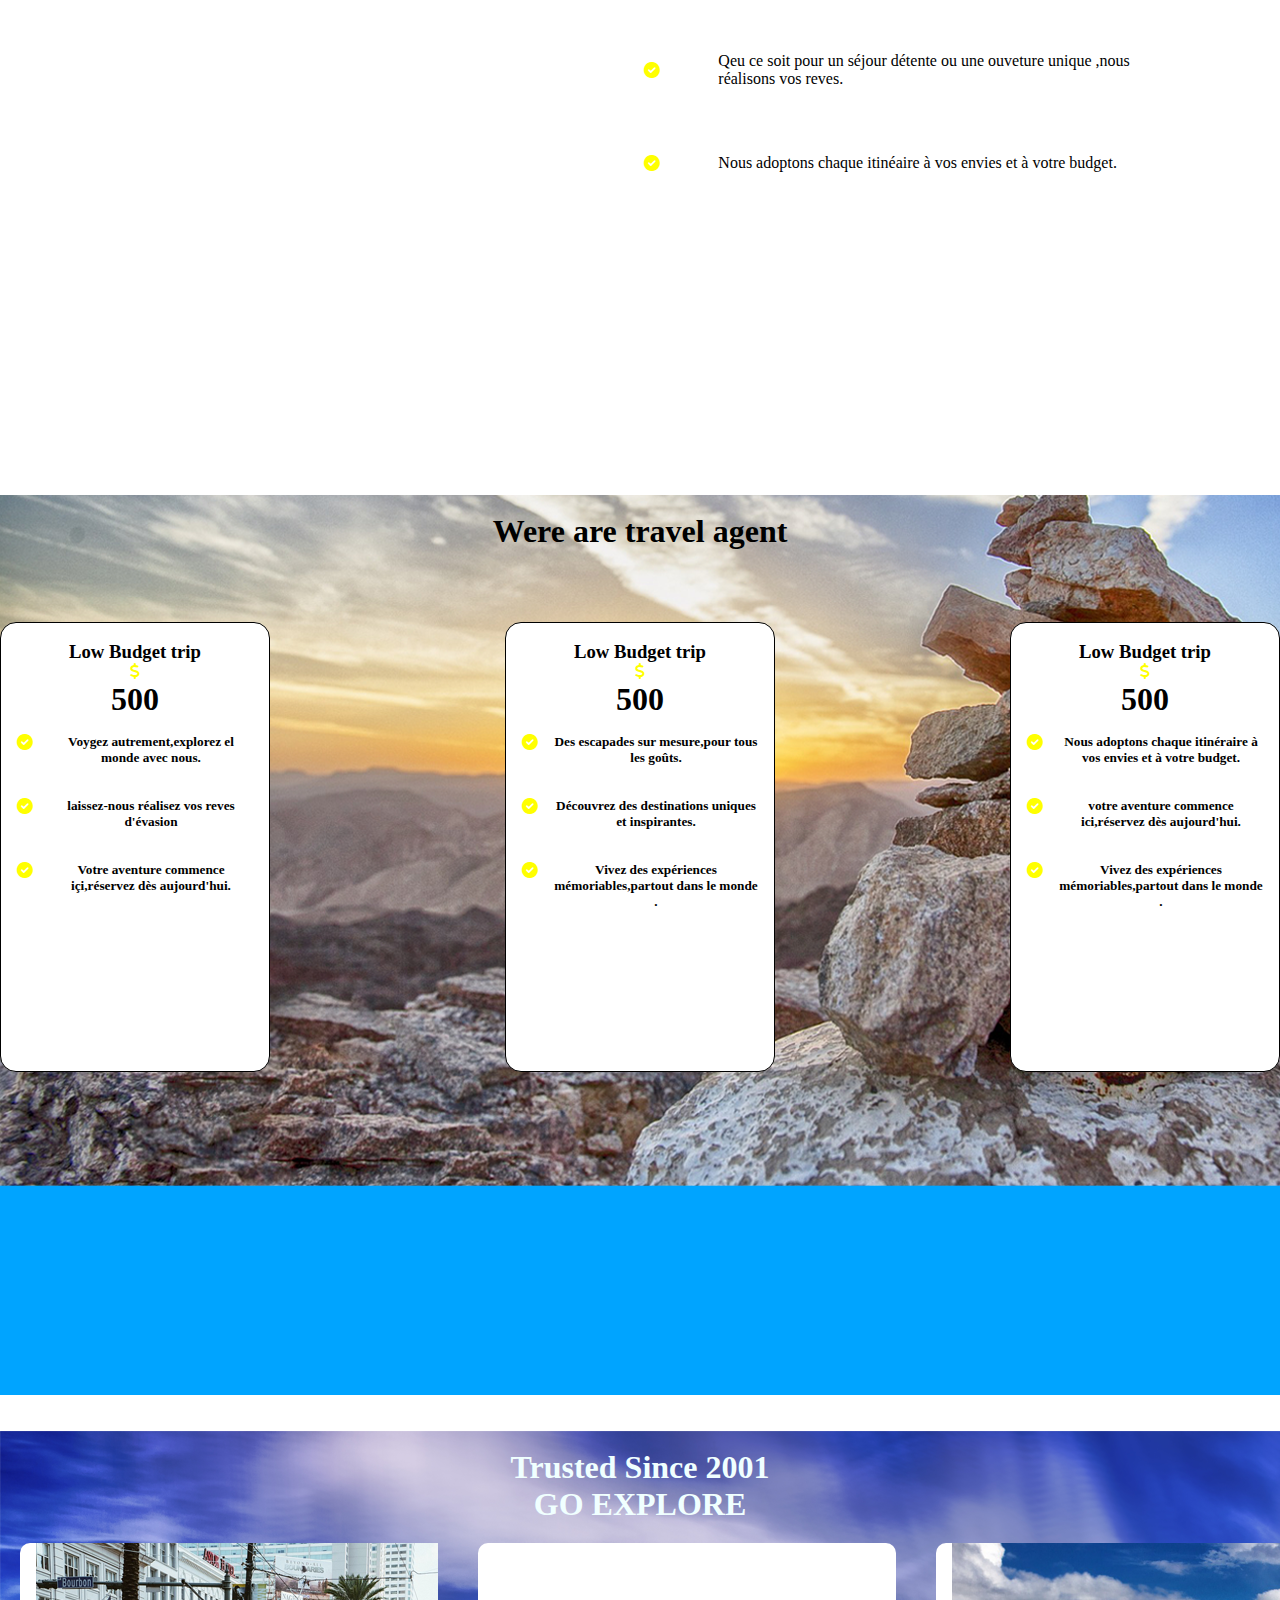
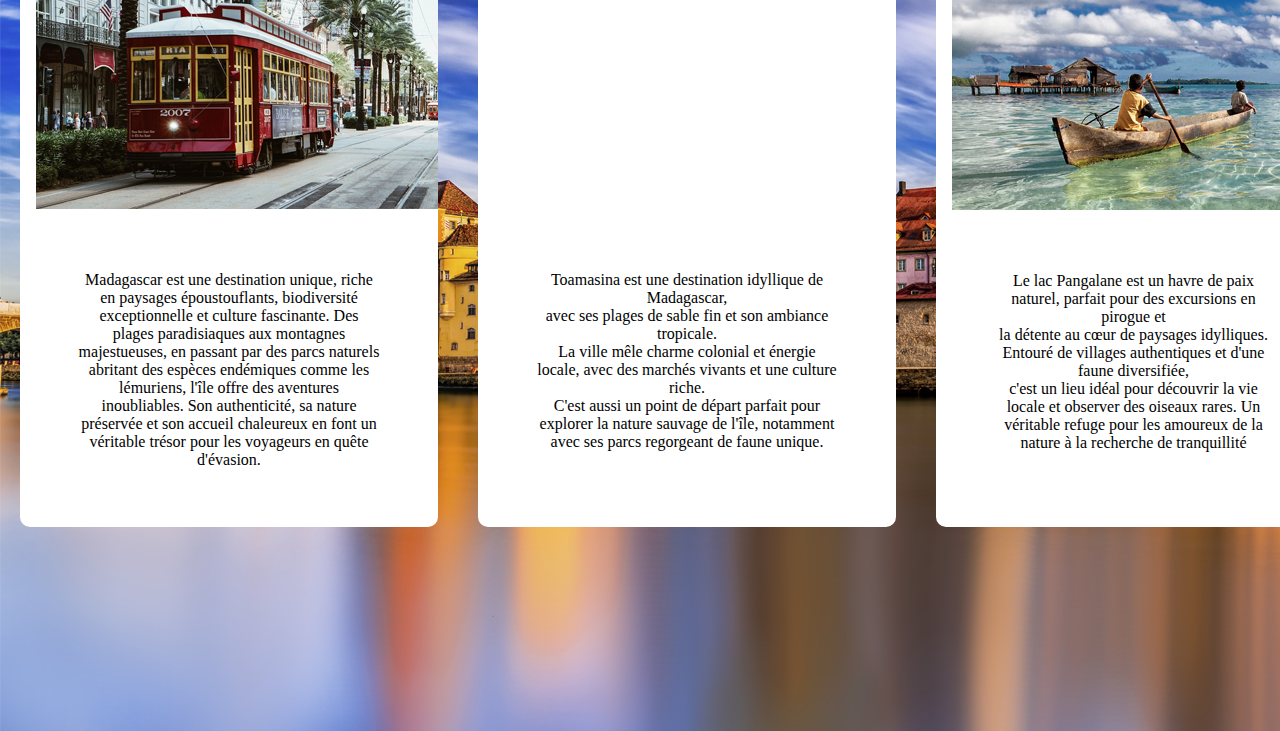
==== commit 367e5b35: "5ème" ====
--- a/index.html
+++ b/index.html
@@ -97,7 +97,7 @@
         <button class="click">cliquer ici</button>
     </div>
     <div class="par1">
-        <div class="photo"></div>
+        <div class="photo" data-aos="zoom-in"> </div>
 
         <div class="entier">
             <div class="sous-titre1">
@@ -217,7 +217,7 @@
 
                 <div class="card">
                     <div class="IMAGES">
-                       <img src="images/sec-8-img-2.png" alt="">
+                       <img src="images/sec-8-img-2.png" data-aos="zoom-in-up">
                     </div>
                     <p>Toamasina est une destination idyllique de Madagascar,
                         <br> avec ses plages de sable fin et son ambiance tropicale.
@@ -241,9 +241,6 @@
             </div>
             
 
-           
-
-
 
     <script src="Aos/dist/aos.js"></script>
     <script>
--- a/style .css
+++ b/style .css
@@ -18,7 +18,7 @@
     font-size: 1rem;
 }
 .contenu1{
-    padding:0.5rem;
+    padding:0.1rem;
     display: flex;
     flex-direction: row;
     align-items: center;
@@ -29,6 +29,7 @@
     flex-direction: row;
     width: 50%;
     gap: 1rem;
+    margin-top: -.1rem;
 }
 .white{
     color: aliceblue;
@@ -44,6 +45,7 @@
     display: flex;
     align-items: center;
     text-align: center;
+    margin-top: -.5rem;
 }
 .element{
     display: flex;
@@ -315,14 +317,119 @@
     margin-right: 2px;
 }
 
-.information{
-   display: flex;
-   text-align: center;
-   justify-content: space-between;
-   font-size: 10;
-   padding: 150px;
-   margin-top: 0px;
-} 
+
+
+.destination {
+    background-color: #004080;
+    color: #fff;
+    padding: 0.5rem;
+    text-align: center;
+    transition: transform 0.5s ease-in-out;
+}
+
+.si {
+    font-size: 2.5rem;
+    margin-bottom: 1rem;
+}
+
+.rr {
+    font-size: 1.2rem;
+    font-weight: 300;
+    color: white;
+}
+
+/* Destinations */
+.destinations {
+    padding: 3rem 5%;
+    background: white;
+    /* background: black; */
+    height: 170vh;
+}
+
+.destinations h2 {
+    text-align: center;
+    font-size: 2rem;
+    color: #333;
+    margin-bottom: 2rem;
+}
+
+.destination-grid {
+    display: grid;
+    grid-template-columns: repeat(auto-fit, minmax(250px, 1fr));
+    gap: 2rem;
+}
+
+.destination-item {
+    border: 1px solid #ddd;
+    border-radius: 8px;
+    overflow: hidden;
+    box-shadow: 0 4px 8px rgba(0, 0, 0, 0.1);
+    transition: transform 0.3s ease-in-out;
+}
+
+.destination-item:hover {
+    transform: scale(1.05);
+}
+
+.destination-item img {
+    width: 100%;
+    height: 200px;
+    object-fit: cover;
+}
+
+.destination-item h3 {
+    padding: 1rem;
+    font-size: 1.5rem;
+    color: #004080;
+}
+
+.destination-item p {
+    padding: 0 1rem 1rem;
+    color: #555;
+    font-size: 1rem;
+    line-height: 1.5;
+}
+
+.price {
+    display: block;
+    font-size: 1.2rem;
+    font-weight: bold;
+    color: #ff6600;
+    padding: 0 1rem 1rem;
+    text-align: right;
+}
+
+/* Pied de page */
+/* Style des boutons dans les destinations */
+.destination-actions {
+    display: flex;
+    justify-content: space-between;
+    padding: 1rem;
+}
+
+.btn-book, .btn-info {
+    text-decoration: none;
+    padding: 0.8rem 1.5rem;
+    background-color: #ff6600; /* Couleur pour "Réservez maintenant" */
+    color: white;
+    border-radius: 5px;
+    font-weight: bold;
+    transition: background-color 0.3s;
+}
+
+.btn-book:hover, .btn-info:hover {
+    background-color: #e65c00;
+}
+
+.btn-info {
+    background-color: #004080; /* Couleur pour "Plus d'infos" */
+}
+
+.btn-info:hover {
+    background-color: #003366;
+}
+
+
 .HH{
     text-align: center;
     padding:1.5rem;
@@ -441,168 +548,3 @@
     gap: 1rem;
 }
 
-
-.destination {
-    background-color: #004080;
-    color: #fff;
-    padding: 0.5rem;
-    text-align: center;
-    transition: transform 0.5s ease-in-out;
-}
-
-.si {
-    font-size: 2.5rem;
-    margin-bottom: 1rem;
-}
-
-.rr {
-    font-size: 1.2rem;
-    font-weight: 300;
-    color: white;
-}
-
-/* Destinations */
-.destinations {
-    padding: 3rem 5%;
-    background: white;
-    /* background: black; */
-    height: 170vh;
-}
-
-.destinations h2 {
-    text-align: center;
-    font-size: 2rem;
-    color: #333;
-    margin-bottom: 2rem;
-}
-
-.destination-grid {
-    display: grid;
-    grid-template-columns: repeat(auto-fit, minmax(250px, 1fr));
-    gap: 2rem;
-}
-
-.destination-item {
-    border: 1px solid #ddd;
-    border-radius: 8px;
-    overflow: hidden;
-    box-shadow: 0 4px 8px rgba(0, 0, 0, 0.1);
-    transition: transform 0.3s ease-in-out;
-}
-
-.destination-item:hover {
-    transform: scale(1.05);
-}
-
-.destination-item img {
-    width: 100%;
-    height: 200px;
-    object-fit: cover;
-}
-
-.destination-item h3 {
-    padding: 1rem;
-    font-size: 1.5rem;
-    color: #004080;
-}
-
-.destination-item p {
-    padding: 0 1rem 1rem;
-    color: #555;
-    font-size: 1rem;
-    line-height: 1.5;
-}
-
-.price {
-    display: block;
-    font-size: 1.2rem;
-    font-weight: bold;
-    color: #ff6600;
-    padding: 0 1rem 1rem;
-    text-align: right;
-}
-
-/* Pied de page */
-/* Style des boutons dans les destinations */
-.destination-actions {
-    display: flex;
-    justify-content: space-between;
-    padding: 1rem;
-}
-
-.btn-book, .btn-info {
-    text-decoration: none;
-    padding: 0.8rem 1.5rem;
-    background-color: #ff6600; /* Couleur pour "Réservez maintenant" */
-    color: white;
-    border-radius: 5px;
-    font-weight: bold;
-    transition: background-color 0.3s;
-}
-
-.btn-book:hover, .btn-info:hover {
-    background-color: #e65c00;
-}
-
-.btn-info {
-    background-color: #004080; /* Couleur pour "Plus d'infos" */
-}
-
-.btn-info:hover {
-    background-color: #003366;
-}
-.têtê h1{
-    text-align: center;
-    font-family: 'Gill Sans', 'Gill Sans MT', Calibri,
-     'Trebuchet MS', sans-serif; 
-}
-.voyage{
-
-}
-.s-titre{
-    padding: 2rem;
-}
-.se{
-    margin-top: -2rem;
-}
-.remarque{
-    text-align: center;
-    margin-top: -3rem;
-}
-.s-titre2{
-    text-align: center;
-    margin-top: -1rem;
-}
-.se2{
-    margin-top: -0.5rem;
-}
-.s3{
-    margin-top: -0.5rem;
-}
-.détails{
-    text-align: center;
-}
-.se4{
-    margin-top: -0.5rem;
-}
-.s5{
-    margin-top: -0.5rem;
-}
-.hébergement{
-    text-align: center;
-}
-.s6{
-    margin-top: -0.5rem;
-}
-.s7{
-    margin-top: -0.5rem;
-}
-.condition{
-    text-align: center;
-}
-.s8{
-    margin-top: -0.5rem;
-}
-.s9{
-    margin-top: -0.5rem;
-}